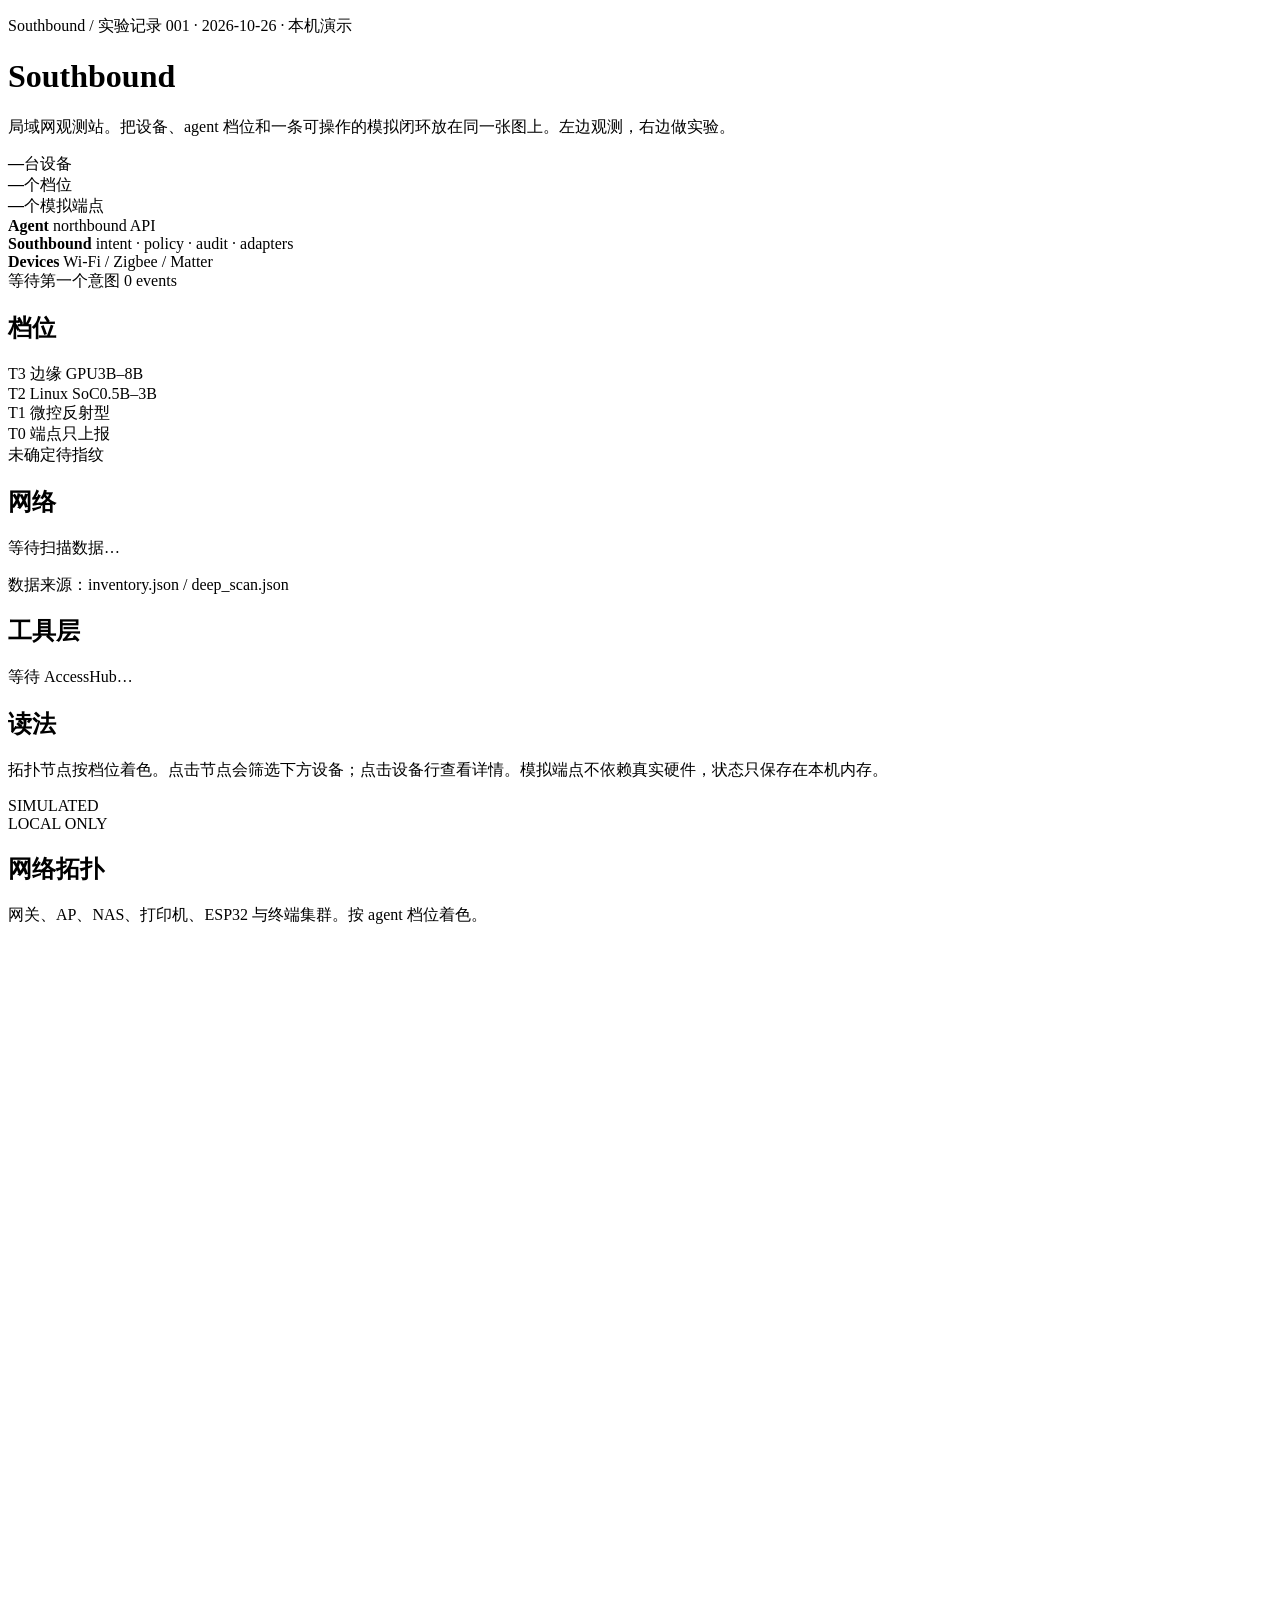
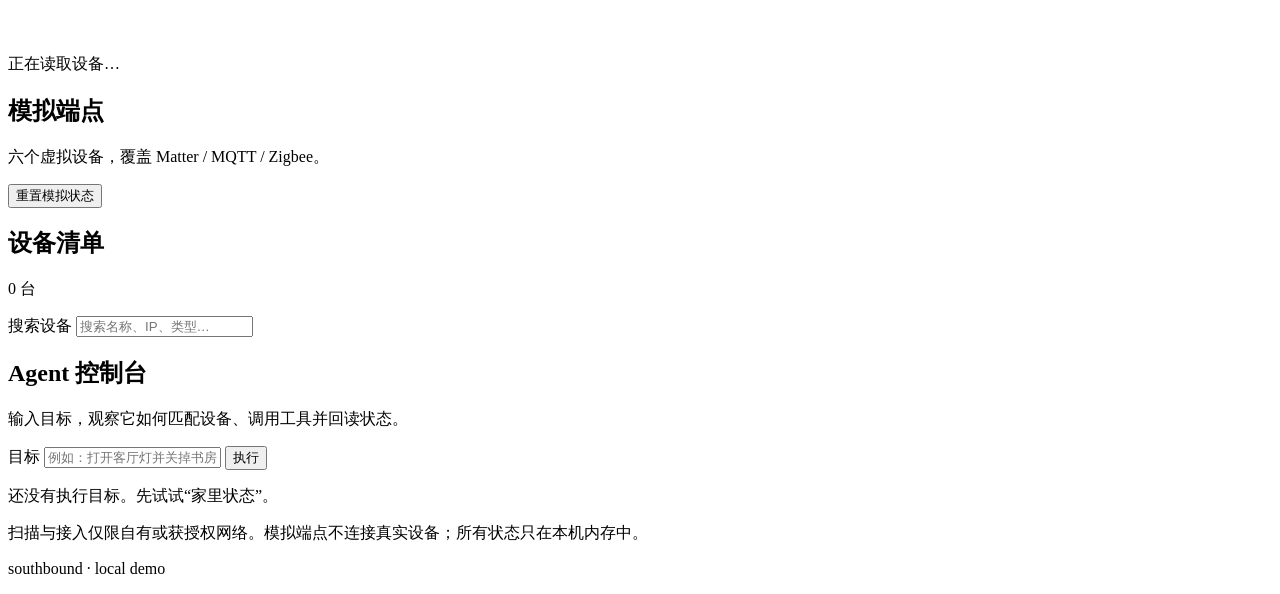
==== southbound/web/index.html @ 0bd482e1 "Add Southbound runtime and live northbound/southbound flow - add SouthboundRuntime + EventBus - add " ====
<!doctype html>
<html lang="zh-CN">
<head>
  <meta charset="utf-8">
  <meta name="viewport" content="width=device-width, initial-scale=1">
  <title>Southbound · 局域网观测站</title>
  <link rel="stylesheet" href="/styles.css">
</head>
<body>
  <div class="page">
    <header class="masthead">
      <div class="masthead__intro">
        <p class="issue">Southbound / 实验记录 001 · 2026-10-26 · 本机演示</p>
        <h1>Southbound</h1>
        <p class="lede">局域网观测站。把设备、agent 档位和一条可操作的模拟闭环放在同一张图上。左边观测，右边做实验。</p>
      </div>
      <div class="masthead__stats" aria-label="概览">
        <div class="stat"><strong id="stat-devices">—</strong><span>台设备</span></div>
        <div class="stat"><strong id="stat-tiers">—</strong><span>个档位</span></div>
        <div class="stat"><strong id="stat-sim">—</strong><span>个模拟端点</span></div>
      </div>
    </header>

    <section class="flowbar" aria-label="Northbound 与 Southbound 实时流">
      <div class="flowbar__node">
        <strong>Agent</strong>
        <span>northbound API</span>
      </div>
      <div class="flowbar__track" data-track="north"><i></i></div>
      <div class="flowbar__node flowbar__node--hub">
        <strong>Southbound</strong>
        <span>intent · policy · audit · adapters</span>
      </div>
      <div class="flowbar__track" data-track="south"><i></i></div>
      <div class="flowbar__node">
        <strong>Devices</strong>
        <span>Wi-Fi / Zigbee / Matter</span>
      </div>
      <div class="flowbar__last">
        <span id="flow-last">等待第一个意图</span>
        <span id="flow-count">0 events</span>
      </div>
    </section>

    <main class="layout">
      <aside class="rail panel" aria-label="图例与网络信息">
        <section class="rail__block">
          <h2>档位</h2>
          <div class="legend">
            <div><span class="swatch t3"></span><span>T3 边缘 GPU</span><span class="legend__note">3B–8B</span></div>
            <div><span class="swatch t2"></span><span>T2 Linux SoC</span><span class="legend__note">0.5B–3B</span></div>
            <div><span class="swatch t1"></span><span>T1 微控</span><span class="legend__note">反射型</span></div>
            <div><span class="swatch t0"></span><span>T0 端点</span><span class="legend__note">只上报</span></div>
            <div><span class="swatch tu"></span><span>未确定</span><span class="legend__note">待指纹</span></div>
          </div>
        </section>
        <section class="rail__block">
          <h2>网络</h2>
          <p id="rail-network" class="mono">等待扫描数据…</p>
          <p id="rail-source" class="small">数据来源：inventory.json / deep_scan.json</p>
        </section>
        <section class="rail__block">
          <h2>工具层</h2>
          <p id="rail-access" class="mono small">等待 AccessHub…</p>
        </section>
        <section class="rail__block">
          <h2>读法</h2>
          <p class="small">拓扑节点按档位着色。点击节点会筛选下方设备；点击设备行查看详情。模拟端点不依赖真实硬件，状态只保存在本机内存。</p>
        </section>
        <section class="rail__block rail__block--stamp">
          <p class="stamp">SIMULATED<br>LOCAL ONLY</p>
        </section>
      </aside>

      <section class="panel topology-panel" aria-labelledby="topology-title">
        <div class="panel__head">
          <h2 id="topology-title">网络拓扑</h2>
          <p>网关、AP、NAS、打印机、ESP32 与终端集群。按 agent 档位着色。</p>
        </div>
        <div class="topology">
          <svg id="topology-svg" viewBox="0 0 1000 560" role="img" aria-label="局域网拓扑示意图">
            <defs>
              <symbol id="icon-router" viewBox="0 0 24 24">
                <rect x="3" y="13" width="18" height="7" rx="1.5"></rect>
                <path d="M7 16.5h.01M10 16.5h.01"></path>
                <path d="M8 13V9M16 13V9M8 9l-2-3M16 9l2-3"></path>
              </symbol>
              <symbol id="icon-nas" viewBox="0 0 24 24">
                <rect x="4" y="4" width="16" height="16" rx="1.5"></rect>
                <path d="M7 8h10M7 12h10M7 16h6"></path>
                <circle cx="16" cy="16" r="1"></circle>
              </symbol>
              <symbol id="icon-printer" viewBox="0 0 24 24">
                <path d="M7 8V4h10v4"></path>
                <rect x="4" y="8" width="16" height="8" rx="1"></rect>
                <path d="M7 16h10v4H7z"></path>
                <path d="M17 11h.01"></path>
              </symbol>
              <symbol id="icon-chip" viewBox="0 0 24 24">
                <rect x="7" y="7" width="10" height="10" rx="1"></rect>
                <path d="M9 3v4M15 3v4M9 17v4M15 17v4M3 9h4M3 15h4M17 9h4M17 15h4"></path>
              </symbol>
              <symbol id="icon-laptop" viewBox="0 0 24 24">
                <rect x="4" y="5" width="16" height="11" rx="1"></rect>
                <path d="M2 19h20l-2-3H4z"></path>
              </symbol>
              <symbol id="icon-phone" viewBox="0 0 24 24">
                <rect x="8" y="3" width="8" height="18" rx="2"></rect>
                <path d="M11 18h2"></path>
              </symbol>
              <symbol id="icon-light" viewBox="0 0 24 24">
                <circle cx="12" cy="12" r="4"></circle>
                <path d="M12 2v2M12 20v2M2 12h2M20 12h2M5 5l1.5 1.5M17.5 17.5L19 19M19 5l-1.5 1.5M6.5 17.5L5 19"></path>
              </symbol>
              <symbol id="icon-plug" viewBox="0 0 24 24">
                <circle cx="12" cy="12" r="6"></circle>
                <path d="M9 9v3M15 9v3M12 18v3"></path>
              </symbol>
              <symbol id="icon-sensor" viewBox="0 0 24 24">
                <path d="M10 4a2 2 0 0 1 4 0v9a4 4 0 1 1-4 0z"></path>
                <path d="M12 8v5"></path>
              </symbol>
              <symbol id="icon-curtain" viewBox="0 0 24 24">
                <path d="M4 3h16v18H4z"></path>
                <path d="M8 3v18M12 3v18M16 3v18"></path>
                <path d="M4 7h16"></path>
              </symbol>
              <symbol id="icon-door" viewBox="0 0 24 24">
                <path d="M5 21V4h14v17"></path>
                <path d="M15 12h.01"></path>
                <path d="M5 21h14"></path>
              </symbol>
              <symbol id="icon-purifier" viewBox="0 0 24 24">
                <rect x="5" y="3" width="14" height="18" rx="2"></rect>
                <circle cx="12" cy="12" r="3"></circle>
                <path d="M9 18h6"></path>
              </symbol>
            </defs>
            <g id="topo-links"></g>
            <g id="topo-rings"></g>
            <g id="topo-nodes"></g>
          </svg>
        </div>
        <div class="topology__caption">
          <span id="topo-caption">正在读取设备…</span>
          <span class="mono" id="topo-time"></span>
        </div>
      </section>

      <section class="panel bench" aria-labelledby="bench-title">
        <div class="panel__head">
          <h2 id="bench-title">模拟端点</h2>
          <p>六个虚拟设备，覆盖 Matter / MQTT / Zigbee。</p>
        </div>
        <div id="sim-devices" class="sim-grid" aria-live="polite"></div>
        <button id="sim-reset" class="text-button" type="button">重置模拟状态</button>
      </section>

      <section class="panel fleet" aria-labelledby="fleet-title">
        <div class="panel__head">
          <h2 id="fleet-title">设备清单</h2>
          <p id="fleet-count">0 台</p>
        </div>
        <div class="fleet__controls">
          <label class="search">
            <span class="visually-hidden">搜索设备</span>
            <input id="fleet-search" type="search" placeholder="搜索名称、IP、类型…" autocomplete="off">
          </label>
          <div id="tier-filters" class="chips" role="group" aria-label="按档位筛选"></div>
        </div>
        <div id="fleet-list" class="fleet__list" role="list"></div>
        <div id="fleet-detail" class="fleet__detail" hidden></div>
      </section>

      <section class="panel agent" aria-labelledby="agent-title">
        <div class="panel__head">
          <h2 id="agent-title">Agent 控制台</h2>
          <p>输入目标，观察它如何匹配设备、调用工具并回读状态。</p>
        </div>
        <form id="agent-form" class="agent__form">
          <label class="visually-hidden" for="agent-input">目标</label>
          <input id="agent-input" type="text" placeholder="例如：打开客厅灯并关掉书房插座" autocomplete="off">
          <button id="agent-run" type="button">执行</button>
        </form>
        <div id="suggestions" class="suggestions" aria-label="示例目标"></div>
        <div id="agent-trace" class="trace" aria-live="polite">
          <p class="trace__empty">还没有执行目标。先试试“家里状态”。</p>
        </div>
      </section>
    </main>

    <footer class="footer">
      <p>扫描与接入仅限自有或获授权网络。模拟端点不连接真实设备；所有状态只在本机内存中。</p>
      <p class="mono">southbound · local demo</p>
    </footer>
  </div>
  <script src="/app.js"></script>
</body>
</html>
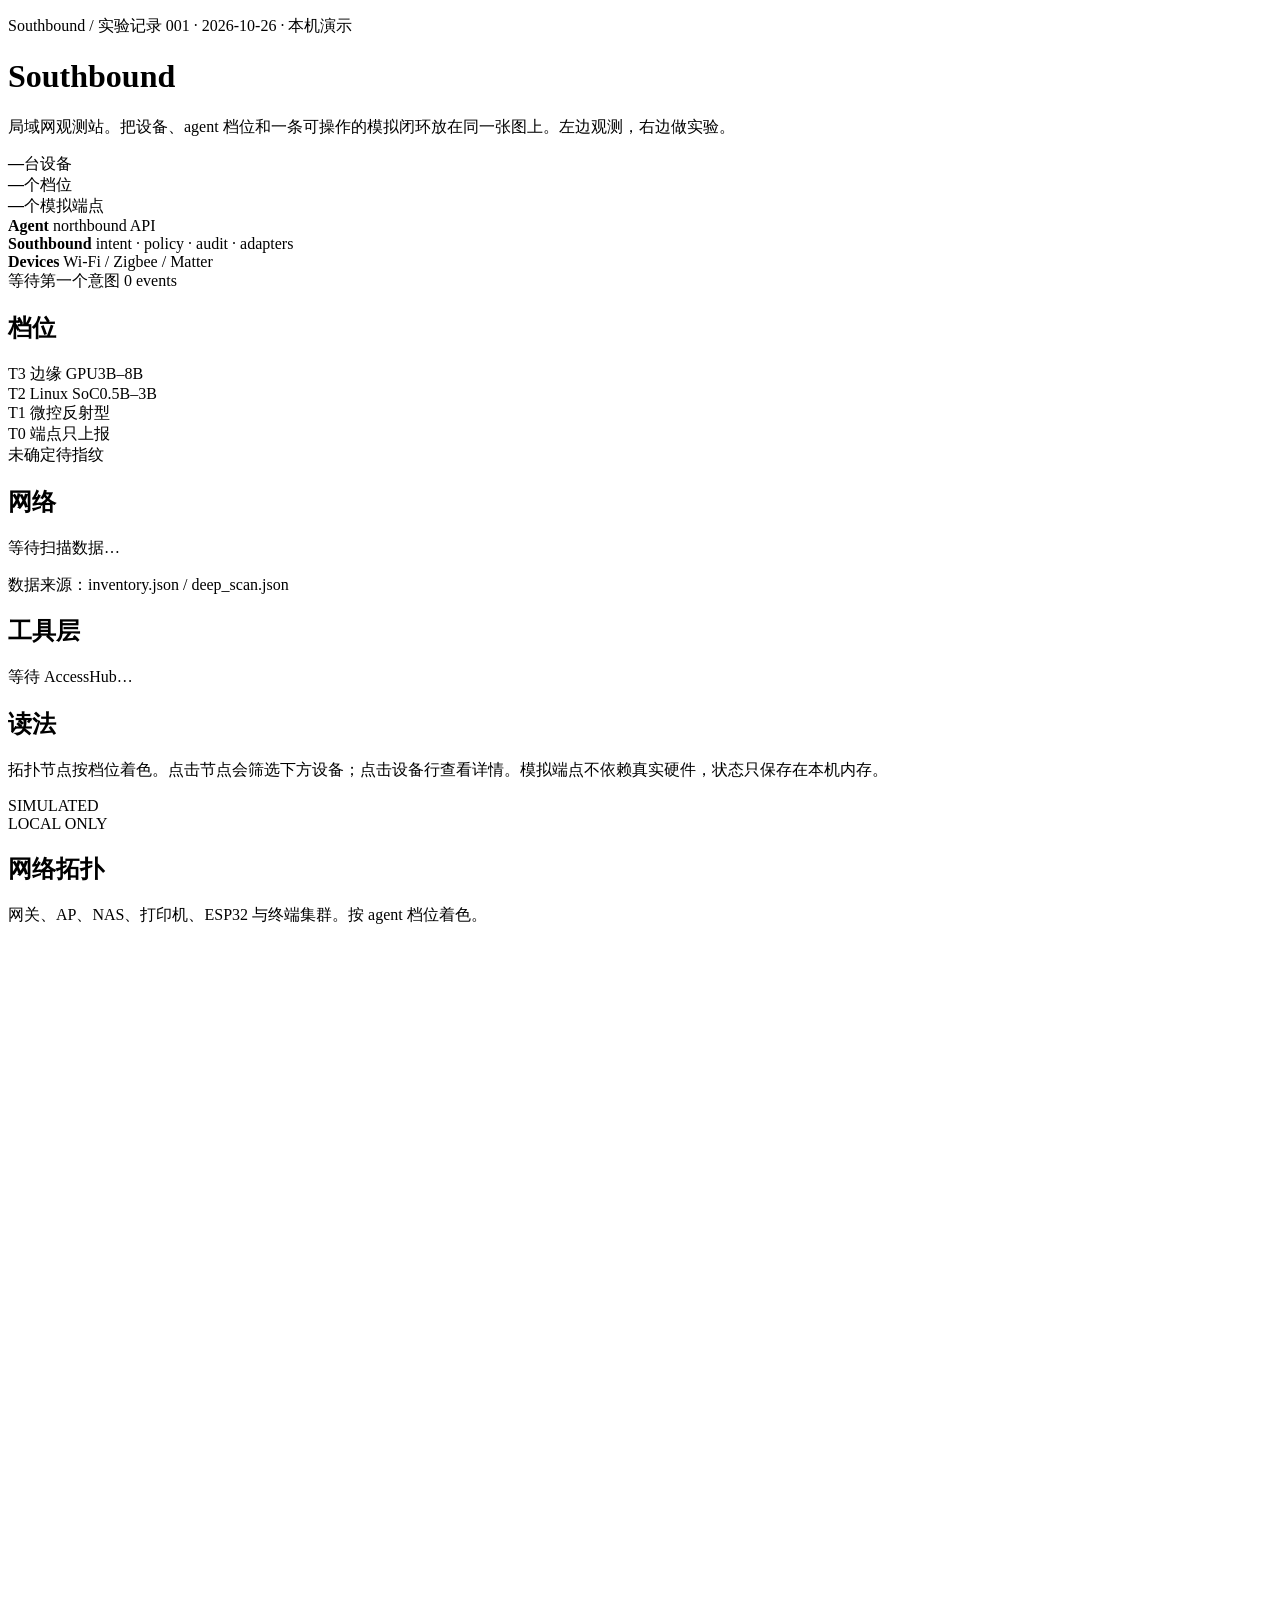
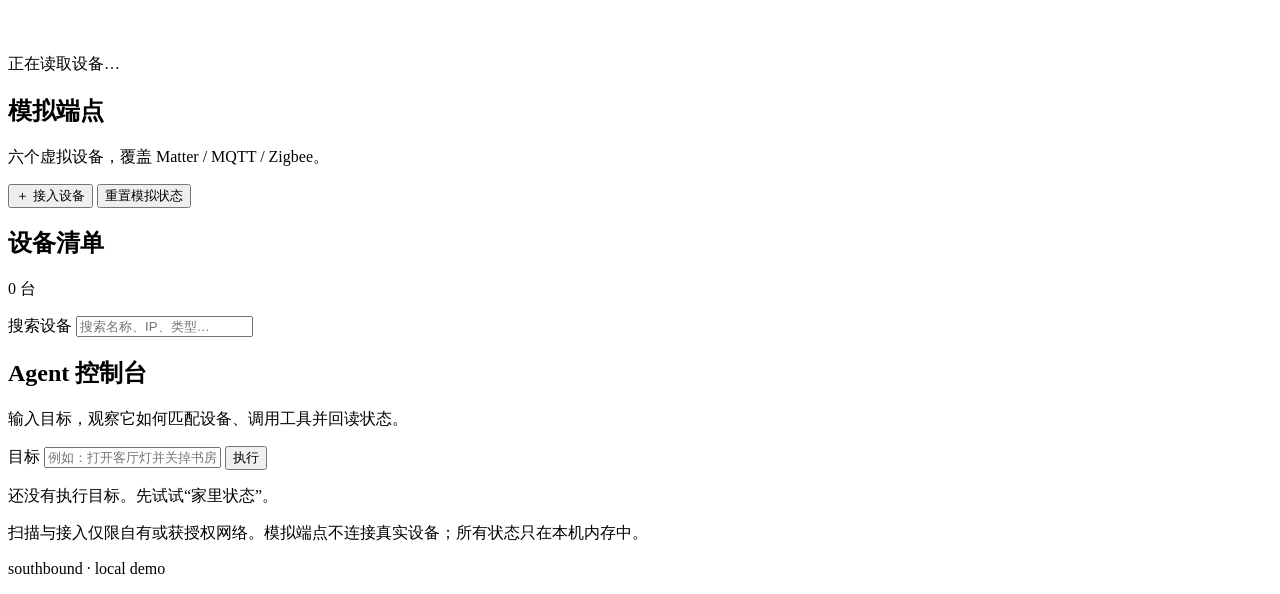
==== commit 36254681: "Add controlled onboarding and commissioning - add runtime commission/decommission with policy and au" ====
--- a/southbound/web/index.html
+++ b/southbound/web/index.html
@@ -153,7 +153,10 @@
           <p>六个虚拟设备，覆盖 Matter / MQTT / Zigbee。</p>
         </div>
         <div id="sim-devices" class="sim-grid" aria-live="polite"></div>
-        <button id="sim-reset" class="text-button" type="button">重置模拟状态</button>
+        <div class="bench__actions">
+          <button id="onboard-open" class="text-button" type="button">＋ 接入设备</button>
+          <button id="sim-reset" class="text-button" type="button">重置模拟状态</button>
+        </div>
       </section>
 
       <section class="panel fleet" aria-labelledby="fleet-title">
@@ -189,6 +192,85 @@
       </section>
     </main>
 
+    <dialog id="onboard-dialog" class="onboard">
+      <form id="onboard-form">
+        <div class="onboard__head">
+          <h2>接入新设备</h2>
+          <button type="button" id="onboard-close" class="text-button">关闭</button>
+        </div>
+        <p class="small">受控 onboarding：确认后才会创建 DeviceBinding、绑定 adapter、写入审计，并把能力加入 Tool Catalog。</p>
+        <div class="onboard__grid">
+          <label>Adapter
+            <select id="onboard-adapter" name="adapter">
+              <option value="sim">sim（虚拟设备）</option>
+              <option value="home_assistant">home_assistant</option>
+              <option value="zigbee2mqtt">zigbee2mqtt</option>
+              <option value="mqtt">mqtt</option>
+            </select>
+          </label>
+          <label>Device ID
+            <input name="device_id" placeholder="留空自动生成">
+          </label>
+          <label>名称
+            <input name="name" value="演示传感器">
+          </label>
+          <label>类型
+            <select name="kind">
+              <option value="sensor">sensor</option>
+              <option value="light">light</option>
+              <option value="plug">plug</option>
+              <option value="cover">cover</option>
+              <option value="binary_sensor">binary_sensor</option>
+              <option value="purifier">purifier</option>
+              <option value="thermostat">thermostat</option>
+              <option value="lock">lock</option>
+            </select>
+          </label>
+          <label>房间
+            <input name="room" value="客厅">
+          </label>
+          <label>协议
+            <input name="protocol" value="Virtual">
+          </label>
+          <label>Tier
+            <select name="tier">
+              <option value="T0">T0</option>
+              <option value="T1" selected>T1</option>
+              <option value="T2">T2</option>
+              <option value="T3">T3</option>
+            </select>
+          </label>
+          <label>Capabilities
+            <input name="capabilities" value="read" placeholder="read,turn_on,set_brightness">
+          </label>
+          <label data-field="entity_id">HA entity id
+            <input name="entity_id" placeholder="light.living_room">
+          </label>
+          <label data-field="friendly_name">Z2M friendly name
+            <input name="friendly_name" placeholder="living_plug">
+          </label>
+          <label data-field="command_topic">MQTT command topic
+            <input name="command_topic" placeholder="demo/set">
+          </label>
+          <label data-field="state_topic">MQTT state topic
+            <input name="state_topic" placeholder="demo/state">
+          </label>
+          <label class="onboard__wide" data-field="state">Sim state JSON
+            <textarea name="state" rows="2">{"temperature":22.5,"humidity":45,"battery":90}</textarea>
+          </label>
+        </div>
+        <label class="onboard__check">
+          <input type="checkbox" name="confirm" checked>
+          我确认接入这台设备，并允许 Southbound 在策略范围内控制它
+        </label>
+        <p id="onboard-error" class="onboard__error" hidden></p>
+        <div class="onboard__actions">
+          <button type="button" id="onboard-cancel" class="text-button">取消</button>
+          <button type="submit" class="onboard__submit">确认接入</button>
+        </div>
+      </form>
+    </dialog>
+
     <footer class="footer">
       <p>扫描与接入仅限自有或获授权网络。模拟端点不连接真实设备；所有状态只在本机内存中。</p>
       <p class="mono">southbound · local demo</p>
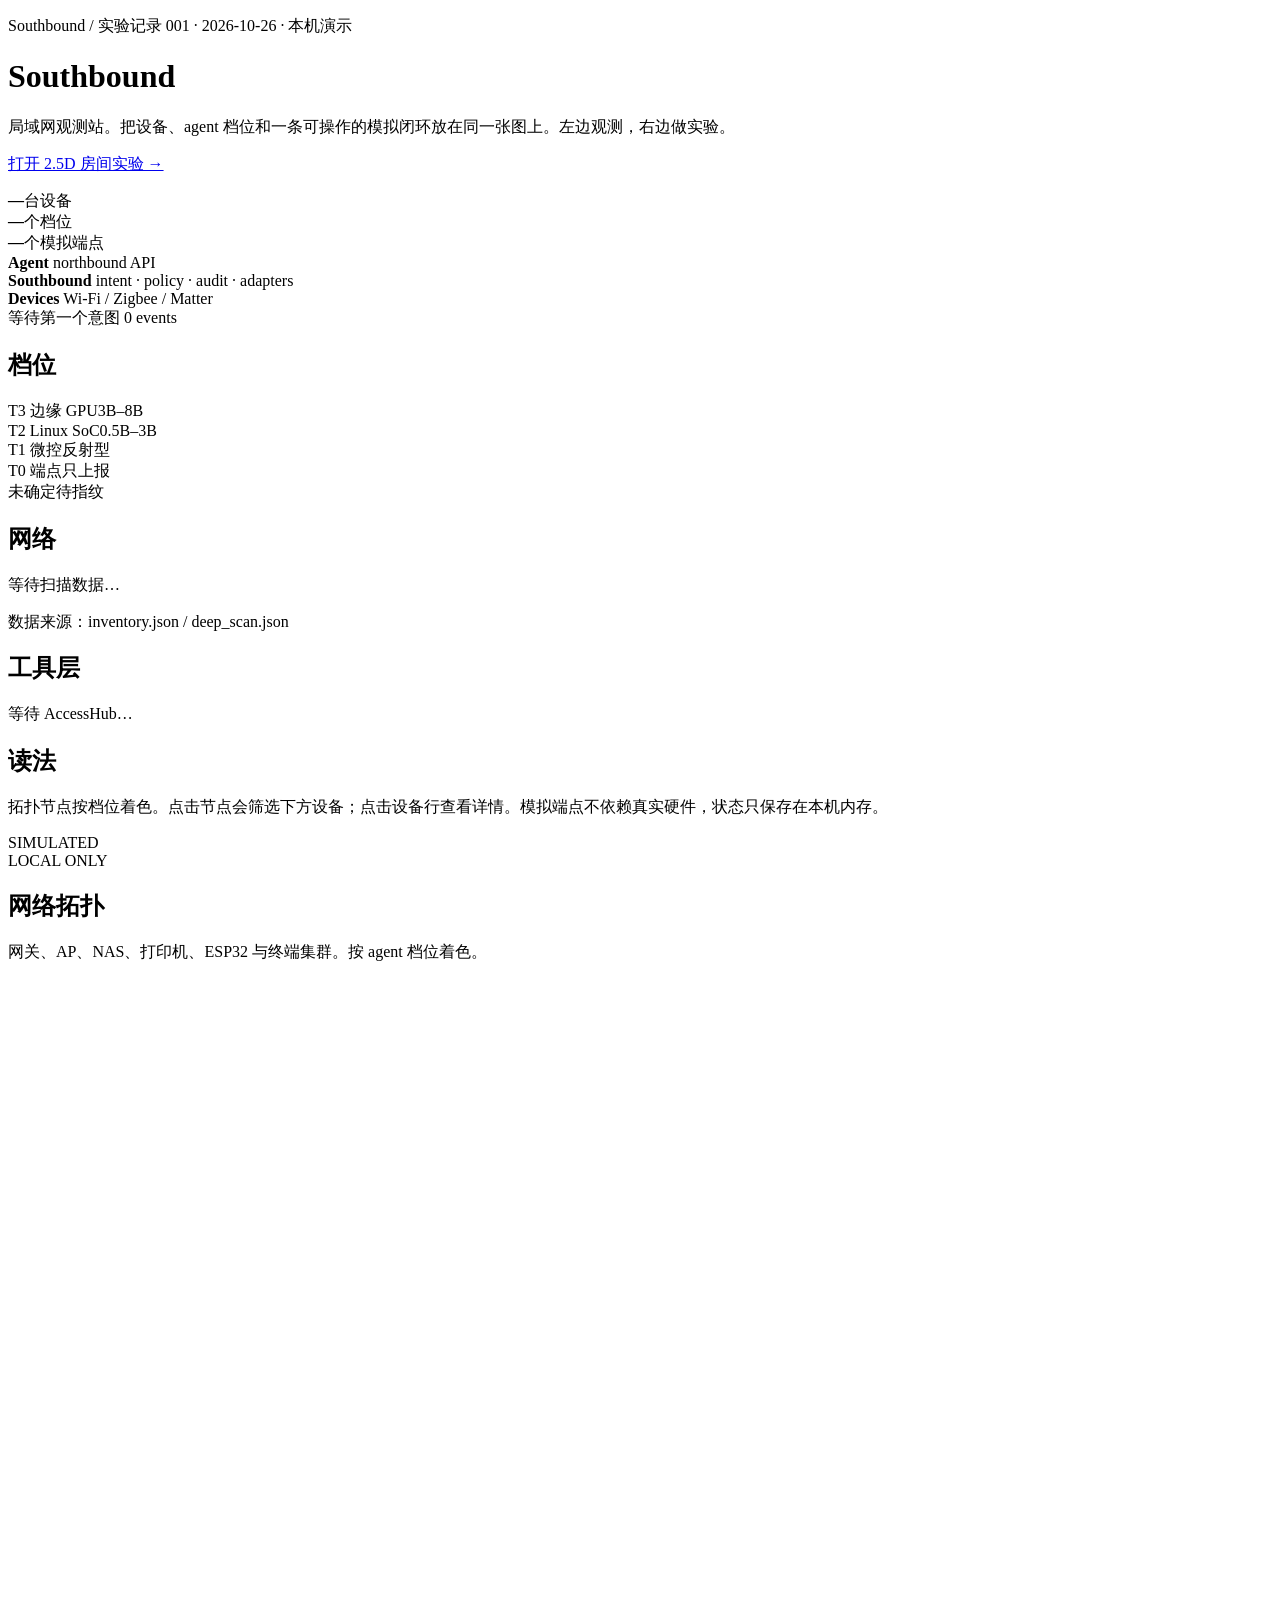
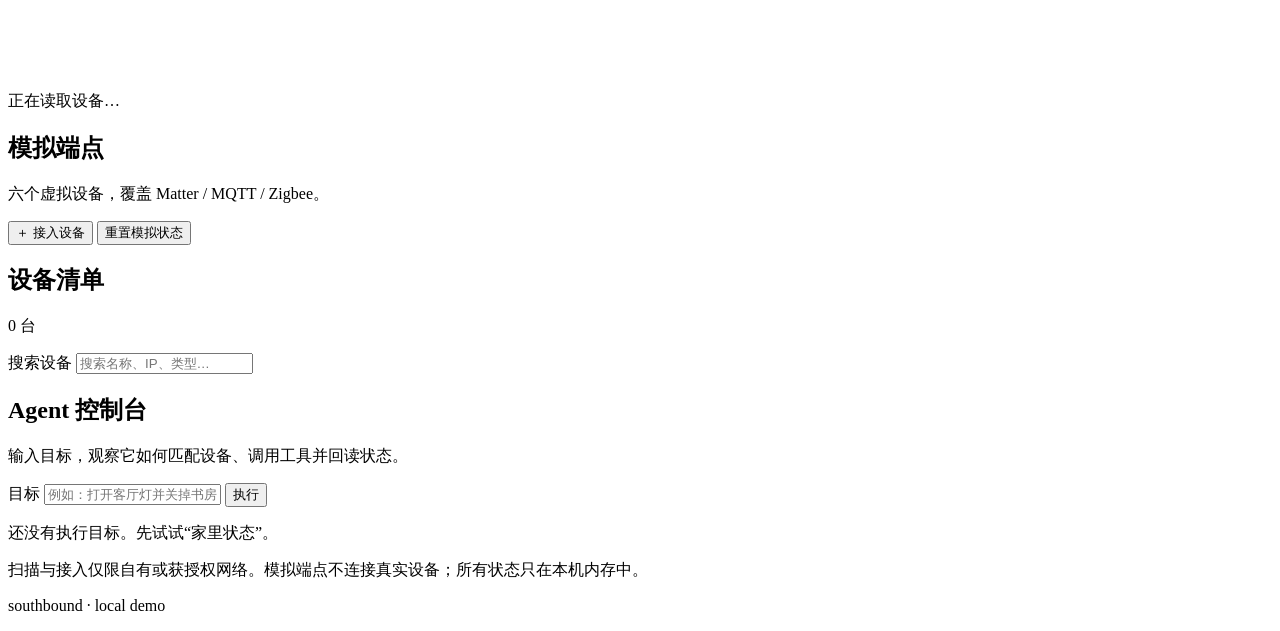
==== commit 7ca8a8b1: "Add 2.5D room demo with presence automation - Add SceneController presence zones, low-risk reflex ru" ====
--- a/southbound/web/index.html
+++ b/southbound/web/index.html
@@ -13,6 +13,7 @@
         <p class="issue">Southbound / 实验记录 001 · 2026-10-26 · 本机演示</p>
         <h1>Southbound</h1>
         <p class="lede">局域网观测站。把设备、agent 档位和一条可操作的模拟闭环放在同一张图上。左边观测，右边做实验。</p>
+        <p class="scene-cue"><a href="/scene">打开 2.5D 房间实验 →</a></p>
       </div>
       <div class="masthead__stats" aria-label="概览">
         <div class="stat"><strong id="stat-devices">—</strong><span>台设备</span></div>
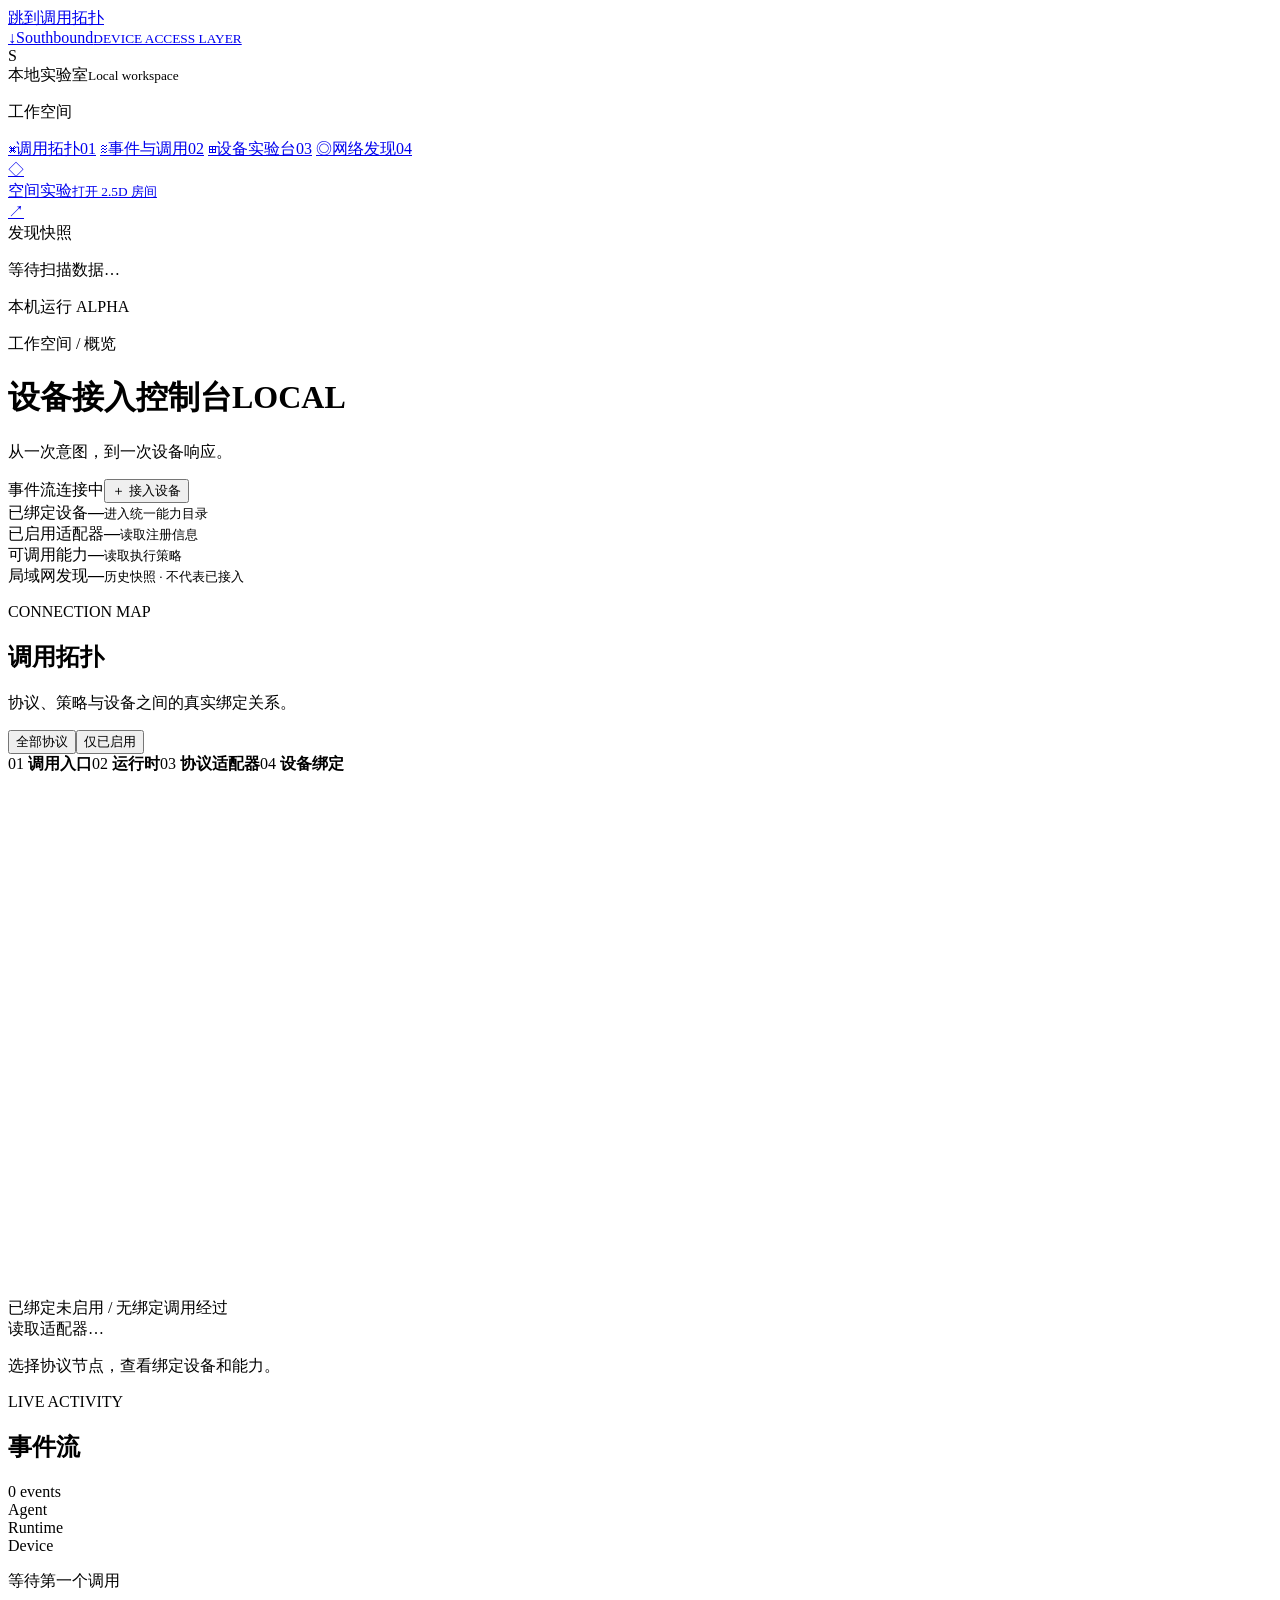
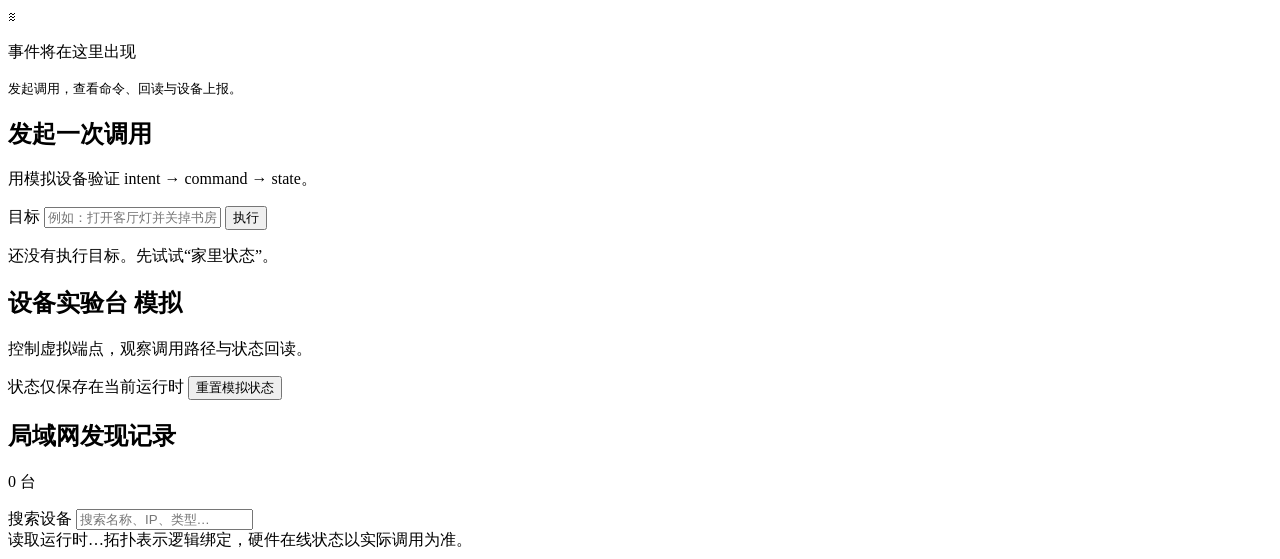
==== commit e6dcbb31: "Add shared runtime service and remote MCP/CLI mode Add RemoteRuntime over the local runtime HTTP API" ====
--- a/southbound/web/index.html
+++ b/southbound/web/index.html
@@ -3,166 +3,88 @@
 <head>
   <meta charset="utf-8">
   <meta name="viewport" content="width=device-width, initial-scale=1">
-  <title>Southbound · 局域网观测站</title>
+  <meta name="color-scheme" content="light">
+  <title>Southbound · 设备接入控制台</title>
   <link rel="stylesheet" href="/styles.css">
 </head>
 <body>
+  <a class="skip-link" href="#topology">跳到调用拓扑</a>
+  <aside class="sidebar" aria-label="主导航">
+    <a class="brand" href="/" aria-label="Southbound 首页"><span class="brand__mark">↓</span><span>Southbound<small>DEVICE ACCESS LAYER</small></span></a>
+    <div class="workspace"><span class="workspace__icon">S</span><div>本地实验室<small>Local workspace</small></div><span class="local-dot"></span></div>
+    <p class="nav-label">工作空间</p>
+    <nav class="nav">
+      <a href="#topology" class="is-active"><span>⌘</span>调用拓扑<span class="nav-index">01</span></a>
+      <a href="#activity"><span>≋</span>事件与调用<span class="nav-index">02</span></a>
+      <a href="#controls"><span>⊞</span>设备实验台<span class="nav-index">03</span></a>
+      <a href="#fleet"><span>◎</span>网络发现<span class="nav-index">04</span></a>
+    </nav>
+    <div class="sidebar__bottom">
+      <a class="scene-link" href="/scene"><span>◇</span><div>空间实验<small>打开 2.5D 房间</small></div><span>↗</span></a>
+      <div class="network-note"><span class="nav-label">发现快照</span><p id="rail-network" class="mono">等待扫描数据…</p><p id="rail-source" class="small"></p></div>
+      <div class="sidebar__footer"><span class="local-dot"></span> 本机运行 <span class="mono">ALPHA</span></div>
+    </div>
+  </aside>
   <div class="page">
     <header class="masthead">
-      <div class="masthead__intro">
-        <p class="issue">Southbound / 实验记录 001 · 2026-10-26 · 本机演示</p>
-        <h1>Southbound</h1>
-        <p class="lede">局域网观测站。把设备、agent 档位和一条可操作的模拟闭环放在同一张图上。左边观测，右边做实验。</p>
-        <p class="scene-cue"><a href="/scene">打开 2.5D 房间实验 →</a></p>
-      </div>
-      <div class="masthead__stats" aria-label="概览">
-        <div class="stat"><strong id="stat-devices">—</strong><span>台设备</span></div>
-        <div class="stat"><strong id="stat-tiers">—</strong><span>个档位</span></div>
-        <div class="stat"><strong id="stat-sim">—</strong><span>个模拟端点</span></div>
-      </div>
+      <div><p class="breadcrumb">工作空间 <span>/</span> 概览</p><h1>设备接入控制台<span class="badge">LOCAL</span></h1><p class="lede">从一次意图，到一次设备响应。</p></div>
+      <div class="header-actions"><span id="stream-status" class="stream-status">事件流连接中</span><button id="onboard-open" class="primary-button" type="button">＋ 接入设备</button></div>
     </header>
-
-    <section class="flowbar" aria-label="Northbound 与 Southbound 实时流">
-      <div class="flowbar__node">
-        <strong>Agent</strong>
-        <span>northbound API</span>
-      </div>
-      <div class="flowbar__track" data-track="north"><i></i></div>
-      <div class="flowbar__node flowbar__node--hub">
-        <strong>Southbound</strong>
-        <span>intent · policy · audit · adapters</span>
-      </div>
-      <div class="flowbar__track" data-track="south"><i></i></div>
-      <div class="flowbar__node">
-        <strong>Devices</strong>
-        <span>Wi-Fi / Zigbee / Matter</span>
-      </div>
-      <div class="flowbar__last">
-        <span id="flow-last">等待第一个意图</span>
-        <span id="flow-count">0 events</span>
-      </div>
+    <section class="metrics" aria-label="运行时概览">
+      <div class="metric"><span>已绑定设备</span><strong id="stat-sim">—</strong><small>进入统一能力目录</small></div>
+      <div class="metric"><span>已启用适配器</span><strong id="stat-tiers">—</strong><small id="adapter-summary">读取注册信息</small></div>
+      <div class="metric"><span>可调用能力</span><strong id="stat-capabilities">—</strong><small id="policy-summary">读取执行策略</small></div>
+      <div class="metric"><span>局域网发现</span><strong id="stat-devices">—</strong><small>历史快照 · 不代表已接入</small></div>
     </section>
-
     <main class="layout">
-      <aside class="rail panel" aria-label="图例与网络信息">
-        <section class="rail__block">
-          <h2>档位</h2>
-          <div class="legend">
-            <div><span class="swatch t3"></span><span>T3 边缘 GPU</span><span class="legend__note">3B–8B</span></div>
-            <div><span class="swatch t2"></span><span>T2 Linux SoC</span><span class="legend__note">0.5B–3B</span></div>
-            <div><span class="swatch t1"></span><span>T1 微控</span><span class="legend__note">反射型</span></div>
-            <div><span class="swatch t0"></span><span>T0 端点</span><span class="legend__note">只上报</span></div>
-            <div><span class="swatch tu"></span><span>未确定</span><span class="legend__note">待指纹</span></div>
-          </div>
-        </section>
-        <section class="rail__block">
-          <h2>网络</h2>
-          <p id="rail-network" class="mono">等待扫描数据…</p>
-          <p id="rail-source" class="small">数据来源：inventory.json / deep_scan.json</p>
-        </section>
-        <section class="rail__block">
-          <h2>工具层</h2>
-          <p id="rail-access" class="mono small">等待 AccessHub…</p>
-        </section>
-        <section class="rail__block">
-          <h2>读法</h2>
-          <p class="small">拓扑节点按档位着色。点击节点会筛选下方设备；点击设备行查看详情。模拟端点不依赖真实硬件，状态只保存在本机内存。</p>
-        </section>
-        <section class="rail__block rail__block--stamp">
-          <p class="stamp">SIMULATED<br>LOCAL ONLY</p>
-        </section>
-      </aside>
-
-      <section class="panel topology-panel" aria-labelledby="topology-title">
-        <div class="panel__head">
-          <h2 id="topology-title">网络拓扑</h2>
-          <p>网关、AP、NAS、打印机、ESP32 与终端集群。按 agent 档位着色。</p>
-        </div>
-        <div class="topology">
-          <svg id="topology-svg" viewBox="0 0 1000 560" role="img" aria-label="局域网拓扑示意图">
-            <defs>
-              <symbol id="icon-router" viewBox="0 0 24 24">
-                <rect x="3" y="13" width="18" height="7" rx="1.5"></rect>
-                <path d="M7 16.5h.01M10 16.5h.01"></path>
-                <path d="M8 13V9M16 13V9M8 9l-2-3M16 9l2-3"></path>
-              </symbol>
-              <symbol id="icon-nas" viewBox="0 0 24 24">
-                <rect x="4" y="4" width="16" height="16" rx="1.5"></rect>
-                <path d="M7 8h10M7 12h10M7 16h6"></path>
-                <circle cx="16" cy="16" r="1"></circle>
-              </symbol>
-              <symbol id="icon-printer" viewBox="0 0 24 24">
-                <path d="M7 8V4h10v4"></path>
-                <rect x="4" y="8" width="16" height="8" rx="1"></rect>
-                <path d="M7 16h10v4H7z"></path>
-                <path d="M17 11h.01"></path>
-              </symbol>
-              <symbol id="icon-chip" viewBox="0 0 24 24">
-                <rect x="7" y="7" width="10" height="10" rx="1"></rect>
-                <path d="M9 3v4M15 3v4M9 17v4M15 17v4M3 9h4M3 15h4M17 9h4M17 15h4"></path>
-              </symbol>
-              <symbol id="icon-laptop" viewBox="0 0 24 24">
-                <rect x="4" y="5" width="16" height="11" rx="1"></rect>
-                <path d="M2 19h20l-2-3H4z"></path>
-              </symbol>
-              <symbol id="icon-phone" viewBox="0 0 24 24">
-                <rect x="8" y="3" width="8" height="18" rx="2"></rect>
-                <path d="M11 18h2"></path>
-              </symbol>
-              <symbol id="icon-light" viewBox="0 0 24 24">
-                <circle cx="12" cy="12" r="4"></circle>
-                <path d="M12 2v2M12 20v2M2 12h2M20 12h2M5 5l1.5 1.5M17.5 17.5L19 19M19 5l-1.5 1.5M6.5 17.5L5 19"></path>
-              </symbol>
-              <symbol id="icon-plug" viewBox="0 0 24 24">
-                <circle cx="12" cy="12" r="6"></circle>
-                <path d="M9 9v3M15 9v3M12 18v3"></path>
-              </symbol>
-              <symbol id="icon-sensor" viewBox="0 0 24 24">
-                <path d="M10 4a2 2 0 0 1 4 0v9a4 4 0 1 1-4 0z"></path>
-                <path d="M12 8v5"></path>
-              </symbol>
-              <symbol id="icon-curtain" viewBox="0 0 24 24">
-                <path d="M4 3h16v18H4z"></path>
-                <path d="M8 3v18M12 3v18M16 3v18"></path>
-                <path d="M4 7h16"></path>
-              </symbol>
-              <symbol id="icon-door" viewBox="0 0 24 24">
-                <path d="M5 21V4h14v17"></path>
-                <path d="M15 12h.01"></path>
-                <path d="M5 21h14"></path>
-              </symbol>
-              <symbol id="icon-purifier" viewBox="0 0 24 24">
-                <rect x="5" y="3" width="14" height="18" rx="2"></rect>
-                <circle cx="12" cy="12" r="3"></circle>
-                <path d="M9 18h6"></path>
-              </symbol>
-            </defs>
-            <g id="topo-links"></g>
-            <g id="topo-rings"></g>
-            <g id="topo-nodes"></g>
+      <section class="panel topology-panel" id="topology" aria-labelledby="topology-title">
+        <div class="panel__head"><div><p class="eyebrow">CONNECTION MAP</p><h2 id="topology-title">调用拓扑</h2><p>协议、策略与设备之间的真实绑定关系。</p></div><div class="segmented" id="topology-scope" role="group" aria-label="显示的适配器"><button type="button" data-scope="all" aria-pressed="true">全部协议</button><button type="button" data-scope="enabled" aria-pressed="false">仅已启用</button></div></div>
+        <div class="topology-stages" aria-hidden="true"><span>01 <b>调用入口</b></span><span>02 <b>运行时</b></span><span>03 <b>协议适配器</b></span><span>04 <b>设备绑定</b></span></div>
+        <div class="topology" tabindex="0" aria-label="逻辑调用拓扑，可横向滚动查看">
+          <svg id="topology-svg" viewBox="0 0 1120 460" role="group" aria-label="Agent 经策略与协议适配器调用设备的逻辑拓扑">
+            <defs><marker id="arrow" viewBox="0 0 10 10" refX="8" refY="5" markerWidth="5" markerHeight="5" orient="auto-start-reverse"><path d="M 0 0 L 10 5 L 0 10 z" fill="context-stroke"/></marker></defs>
+            <g id="topo-links"></g><g id="topo-rings"></g><g id="topo-nodes"></g>
           </svg>
         </div>
-        <div class="topology__caption">
-          <span id="topo-caption">正在读取设备…</span>
-          <span class="mono" id="topo-time"></span>
+        <div class="topology__caption"><div class="graph-legend"><span><i class="legend-line"></i>已绑定</span><span><i class="legend-line is-dashed"></i>未启用 / 无绑定</span><span><i class="legend-dot"></i>调用经过</span></div><span id="topo-caption">读取适配器…</span><span id="topo-time" hidden></span></div>
+        <div id="route-detail" class="route-detail" aria-live="polite"><p class="small">选择协议节点，查看绑定设备和能力。</p></div>
+      </section>
+      <section class="panel activity" id="activity" aria-labelledby="activity-title">
+        <div class="panel__head"><div><p class="eyebrow">LIVE ACTIVITY</p><h2 id="activity-title">事件流</h2></div><span id="flow-count" class="badge">0 events</span></div>
+        <div class="flowbar"><div class="flowbar__node">Agent</div><div class="flowbar__track" data-track="north"><i></i></div><div class="flowbar__node flowbar__node--hub">Runtime</div><div class="flowbar__track" data-track="south"><i></i></div><div class="flowbar__node">Device</div></div>
+        <p id="flow-last" class="last-event">等待第一个调用</p>
+        <div id="event-list" class="event-list" aria-label="最近事件"><div class="empty-state"><span>≋</span><p>事件将在这里出现</p><small>发起调用，查看命令、回读与设备上报。</small></div></div>
+      </section>
+      <section class="panel agent" aria-labelledby="agent-title">
+        <div class="panel__head">
+          <h2 id="agent-title">发起一次调用</h2>
+          <p>用模拟设备验证 intent → command → state。</p>
+        </div>
+        <form id="agent-form" class="agent__form">
+          <label class="visually-hidden" for="agent-input">目标</label>
+          <input id="agent-input" type="text" placeholder="例如：打开客厅灯并关掉书房插座" autocomplete="off">
+          <button id="agent-run" type="button">执行</button>
+        </form>
+        <div id="suggestions" class="suggestions" aria-label="示例目标"></div>
+        <div id="agent-trace" class="trace" aria-live="polite">
+          <p class="trace__empty">还没有执行目标。先试试“家里状态”。</p>
         </div>
       </section>
-
-      <section class="panel bench" aria-labelledby="bench-title">
+      <section class="panel bench" id="controls" aria-labelledby="bench-title">
         <div class="panel__head">
-          <h2 id="bench-title">模拟端点</h2>
-          <p>六个虚拟设备，覆盖 Matter / MQTT / Zigbee。</p>
+          <h2 id="bench-title">设备实验台 <span class="badge badge--amber">模拟</span></h2>
+          <p>控制虚拟端点，观察调用路径与状态回读。</p>
         </div>
         <div id="sim-devices" class="sim-grid" aria-live="polite"></div>
         <div class="bench__actions">
-          <button id="onboard-open" class="text-button" type="button">＋ 接入设备</button>
+          <span class="small">状态仅保存在当前运行时</span>
           <button id="sim-reset" class="text-button" type="button">重置模拟状态</button>
         </div>
       </section>
 
-      <section class="panel fleet" aria-labelledby="fleet-title">
+      <section class="panel fleet" id="fleet" aria-labelledby="fleet-title">
         <div class="panel__head">
-          <h2 id="fleet-title">设备清单</h2>
+          <h2 id="fleet-title">局域网发现记录</h2>
           <p id="fleet-count">0 台</p>
         </div>
         <div class="fleet__controls">
@@ -176,23 +98,9 @@
         <div id="fleet-detail" class="fleet__detail" hidden></div>
       </section>
 
-      <section class="panel agent" aria-labelledby="agent-title">
-        <div class="panel__head">
-          <h2 id="agent-title">Agent 控制台</h2>
-          <p>输入目标，观察它如何匹配设备、调用工具并回读状态。</p>
-        </div>
-        <form id="agent-form" class="agent__form">
-          <label class="visually-hidden" for="agent-input">目标</label>
-          <input id="agent-input" type="text" placeholder="例如：打开客厅灯并关掉书房插座" autocomplete="off">
-          <button id="agent-run" type="button">执行</button>
-        </form>
-        <div id="suggestions" class="suggestions" aria-label="示例目标"></div>
-        <div id="agent-trace" class="trace" aria-live="polite">
-          <p class="trace__empty">还没有执行目标。先试试“家里状态”。</p>
-        </div>
-      </section>
+
     </main>
-
+    <footer class="footer"><span id="rail-access">读取运行时…</span><span>拓扑表示逻辑绑定，硬件在线状态以实际调用为准。</span></footer>
     <dialog id="onboard-dialog" class="onboard">
       <form id="onboard-form">
         <div class="onboard__head">
@@ -203,10 +111,6 @@
         <div class="onboard__grid">
           <label>Adapter
             <select id="onboard-adapter" name="adapter">
-              <option value="sim">sim（虚拟设备）</option>
-              <option value="home_assistant">home_assistant</option>
-              <option value="zigbee2mqtt">zigbee2mqtt</option>
-              <option value="mqtt">mqtt</option>
             </select>
           </label>
           <label>Device ID
@@ -259,6 +163,9 @@
           <label class="onboard__wide" data-field="state">Sim state JSON
             <textarea name="state" rows="2">{"temperature":22.5,"humidity":45,"battery":90}</textarea>
           </label>
+          <label class="onboard__wide" data-field="connection">连接参数 JSON
+            <textarea name="connection" rows="3" placeholder='BLE: {"address":"设备地址","read_char":"完整 UUID"}；NFC: {"path":"usb"}'></textarea>
+          </label>
         </div>
         <label class="onboard__check">
           <input type="checkbox" name="confirm" checked>
@@ -272,11 +179,8 @@
       </form>
     </dialog>
 
-    <footer class="footer">
-      <p>扫描与接入仅限自有或获授权网络。模拟端点不连接真实设备；所有状态只在本机内存中。</p>
-      <p class="mono">southbound · local demo</p>
-    </footer>
   </div>
+  <div id="toast" class="toast" role="status" hidden></div>
   <script src="/app.js"></script>
 </body>
 </html>
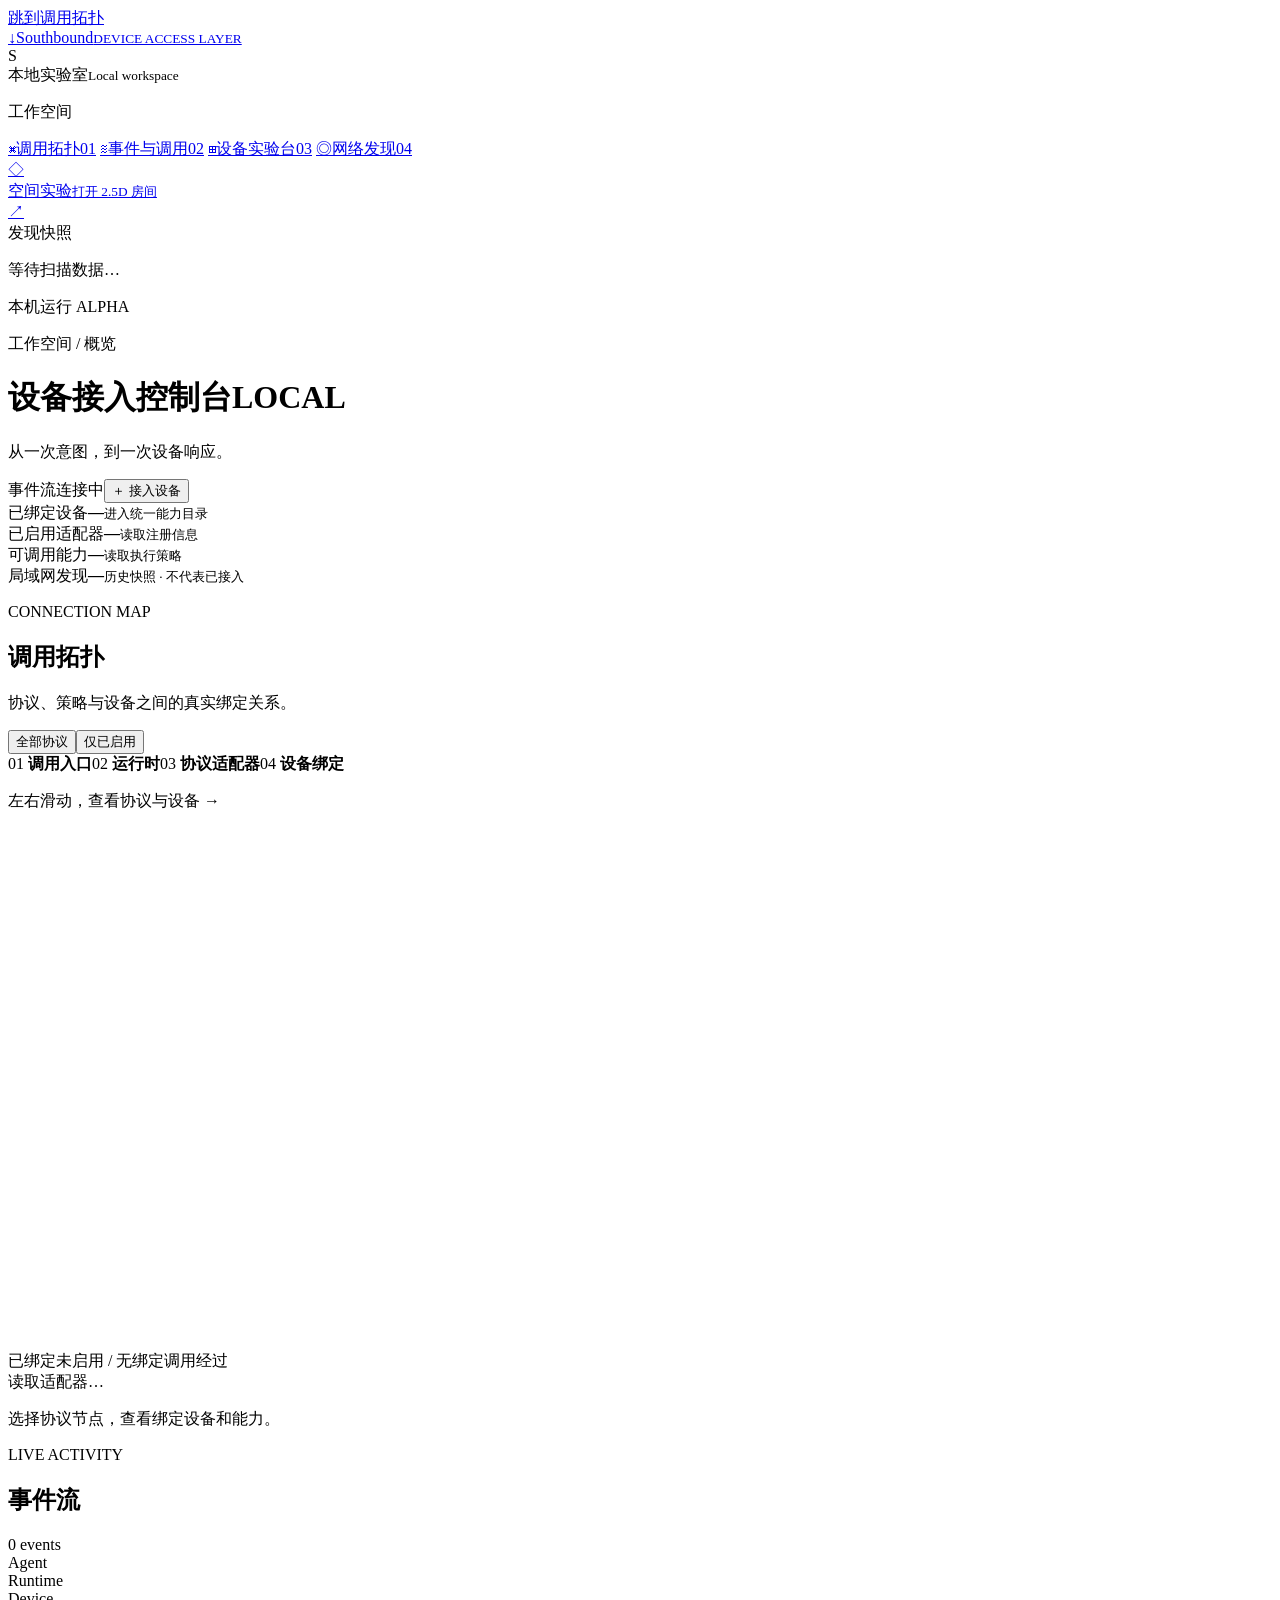
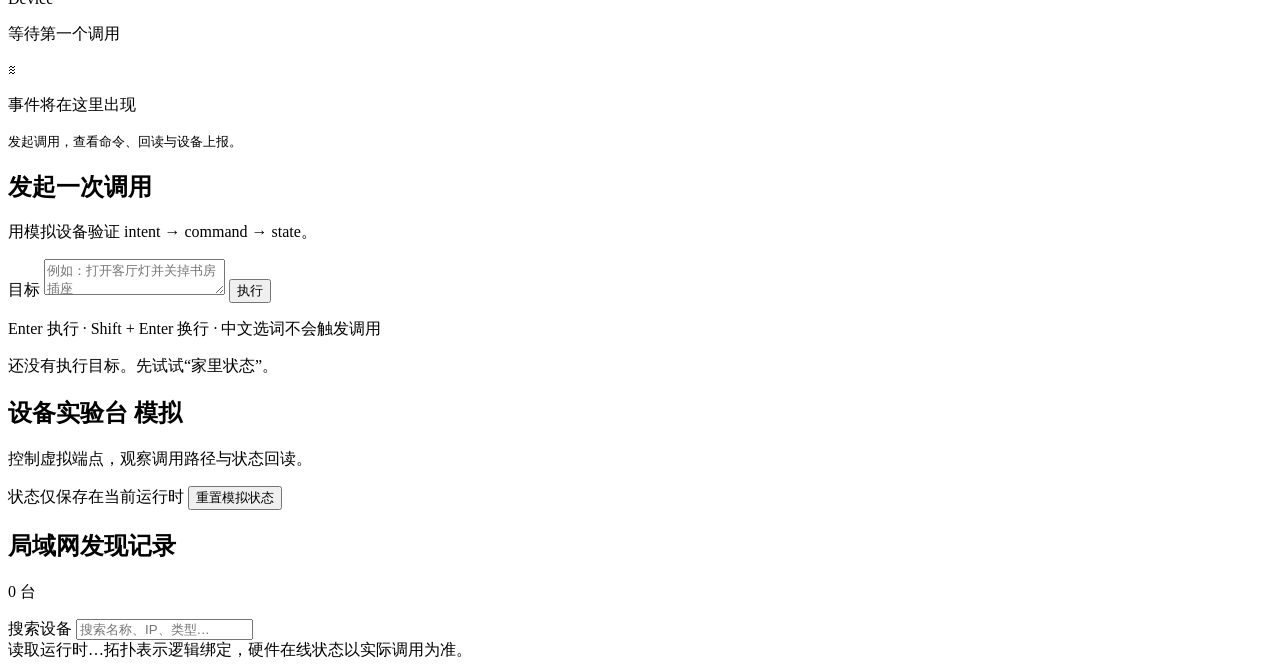
==== commit 5ab9f2fd: "Refresh dashboard topology and runtime console Rebuild the dashboard around adapter bindings and run" ====
--- a/southbound/web/index.html
+++ b/southbound/web/index.html
@@ -40,6 +40,7 @@
       <section class="panel topology-panel" id="topology" aria-labelledby="topology-title">
         <div class="panel__head"><div><p class="eyebrow">CONNECTION MAP</p><h2 id="topology-title">调用拓扑</h2><p>协议、策略与设备之间的真实绑定关系。</p></div><div class="segmented" id="topology-scope" role="group" aria-label="显示的适配器"><button type="button" data-scope="all" aria-pressed="true">全部协议</button><button type="button" data-scope="enabled" aria-pressed="false">仅已启用</button></div></div>
         <div class="topology-stages" aria-hidden="true"><span>01 <b>调用入口</b></span><span>02 <b>运行时</b></span><span>03 <b>协议适配器</b></span><span>04 <b>设备绑定</b></span></div>
+        <p class="topology-scroll-hint">左右滑动，查看协议与设备 →</p>
         <div class="topology" tabindex="0" aria-label="逻辑调用拓扑，可横向滚动查看">
           <svg id="topology-svg" viewBox="0 0 1120 460" role="group" aria-label="Agent 经策略与协议适配器调用设备的逻辑拓扑">
             <defs><marker id="arrow" viewBox="0 0 10 10" refX="8" refY="5" markerWidth="5" markerHeight="5" orient="auto-start-reverse"><path d="M 0 0 L 10 5 L 0 10 z" fill="context-stroke"/></marker></defs>
@@ -62,9 +63,10 @@
         </div>
         <form id="agent-form" class="agent__form">
           <label class="visually-hidden" for="agent-input">目标</label>
-          <input id="agent-input" type="text" placeholder="例如：打开客厅灯并关掉书房插座" autocomplete="off">
+          <textarea id="agent-input" rows="2" placeholder="例如：打开客厅灯并关掉书房插座" aria-describedby="composer-hint"></textarea>
           <button id="agent-run" type="button">执行</button>
         </form>
+        <p id="composer-hint" class="composer-hint">Enter 执行 · Shift + Enter 换行 · 中文选词不会触发调用</p>
         <div id="suggestions" class="suggestions" aria-label="示例目标"></div>
         <div id="agent-trace" class="trace" aria-live="polite">
           <p class="trace__empty">还没有执行目标。先试试“家里状态”。</p>
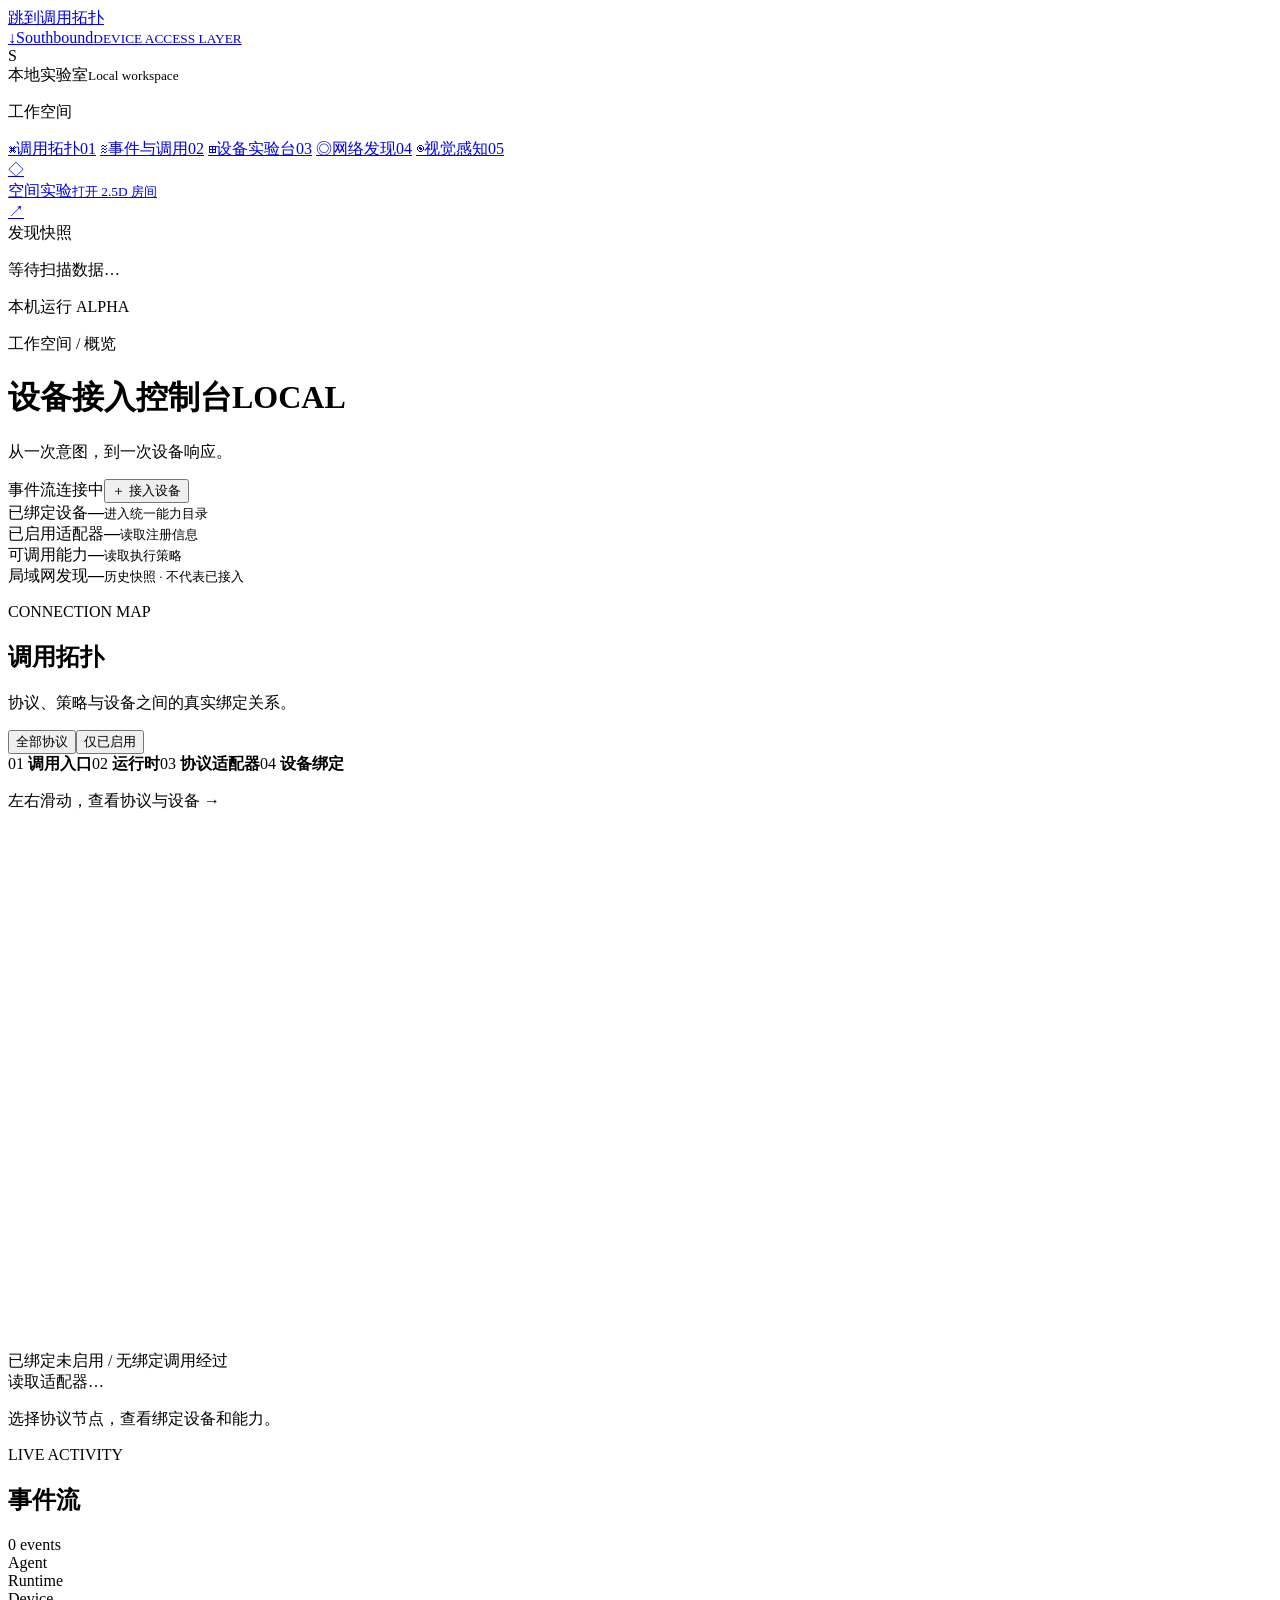
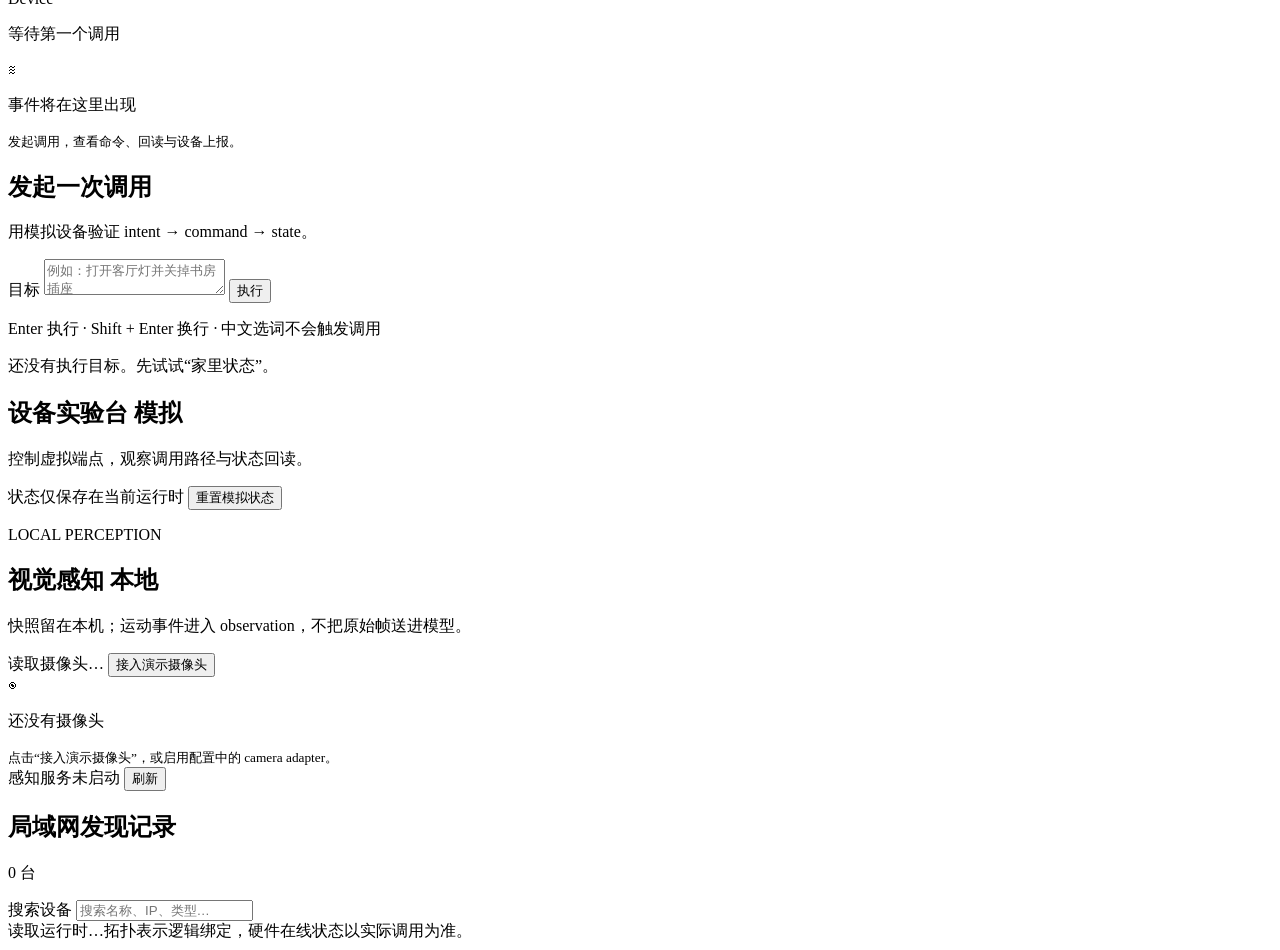
==== commit a86e581b: "Add camera adapter and vision perception MVP - add synthetic/file/USB/RTSP camera sources and local " ====
--- a/southbound/web/index.html
+++ b/southbound/web/index.html
@@ -18,6 +18,7 @@
       <a href="#activity"><span>≋</span>事件与调用<span class="nav-index">02</span></a>
       <a href="#controls"><span>⊞</span>设备实验台<span class="nav-index">03</span></a>
       <a href="#fleet"><span>◎</span>网络发现<span class="nav-index">04</span></a>
+      <a href="#vision"><span>◉</span>视觉感知<span class="nav-index">05</span></a>
     </nav>
     <div class="sidebar__bottom">
       <a class="scene-link" href="/scene"><span>◇</span><div>空间实验<small>打开 2.5D 房间</small></div><span>↗</span></a>
@@ -84,6 +85,27 @@
         </div>
       </section>
 
+      <section class="panel vision" id="vision" aria-labelledby="vision-title">
+        <div class="panel__head">
+          <div>
+            <p class="eyebrow">LOCAL PERCEPTION</p>
+            <h2 id="vision-title">视觉感知 <span class="badge badge--amber">本地</span></h2>
+            <p>快照留在本机；运动事件进入 observation，不把原始帧送进模型。</p>
+          </div>
+          <div class="vision__actions">
+            <span id="vision-state" class="small">读取摄像头…</span>
+            <button id="vision-demo" class="text-button" type="button">接入演示摄像头</button>
+          </div>
+        </div>
+        <div id="vision-grid" class="vision-grid" aria-live="polite">
+          <div class="empty-state"><span>◉</span><p>还没有摄像头</p><small>点击“接入演示摄像头”，或启用配置中的 camera adapter。</small></div>
+        </div>
+        <div class="vision__foot">
+          <span id="vision-summary" class="small">感知服务未启动</span>
+          <button id="vision-refresh" class="text-button" type="button">刷新</button>
+        </div>
+      </section>
+
       <section class="panel fleet" id="fleet" aria-labelledby="fleet-title">
         <div class="panel__head">
           <h2 id="fleet-title">局域网发现记录</h2>
@@ -162,6 +184,23 @@
           <label data-field="state_topic">MQTT state topic
             <input name="state_topic" placeholder="demo/state">
           </label>
+          <label data-field="source">Camera source
+            <select name="source">
+              <option value="synthetic">synthetic</option>
+              <option value="file">file</option>
+              <option value="usb">usb</option>
+              <option value="rtsp">rtsp</option>
+            </select>
+          </label>
+          <label data-field="path">Camera file path
+            <input name="path" placeholder="/path/to/frame.jpg">
+          </label>
+          <label data-field="url_env">RTSP URL env
+            <input name="url_env" placeholder="CAMERA_RTSP_URL">
+          </label>
+          <label data-field="index">USB index
+            <input name="index" type="number" min="0" value="0">
+          </label>
           <label class="onboard__wide" data-field="state">Sim state JSON
             <textarea name="state" rows="2">{"temperature":22.5,"humidity":45,"battery":90}</textarea>
           </label>
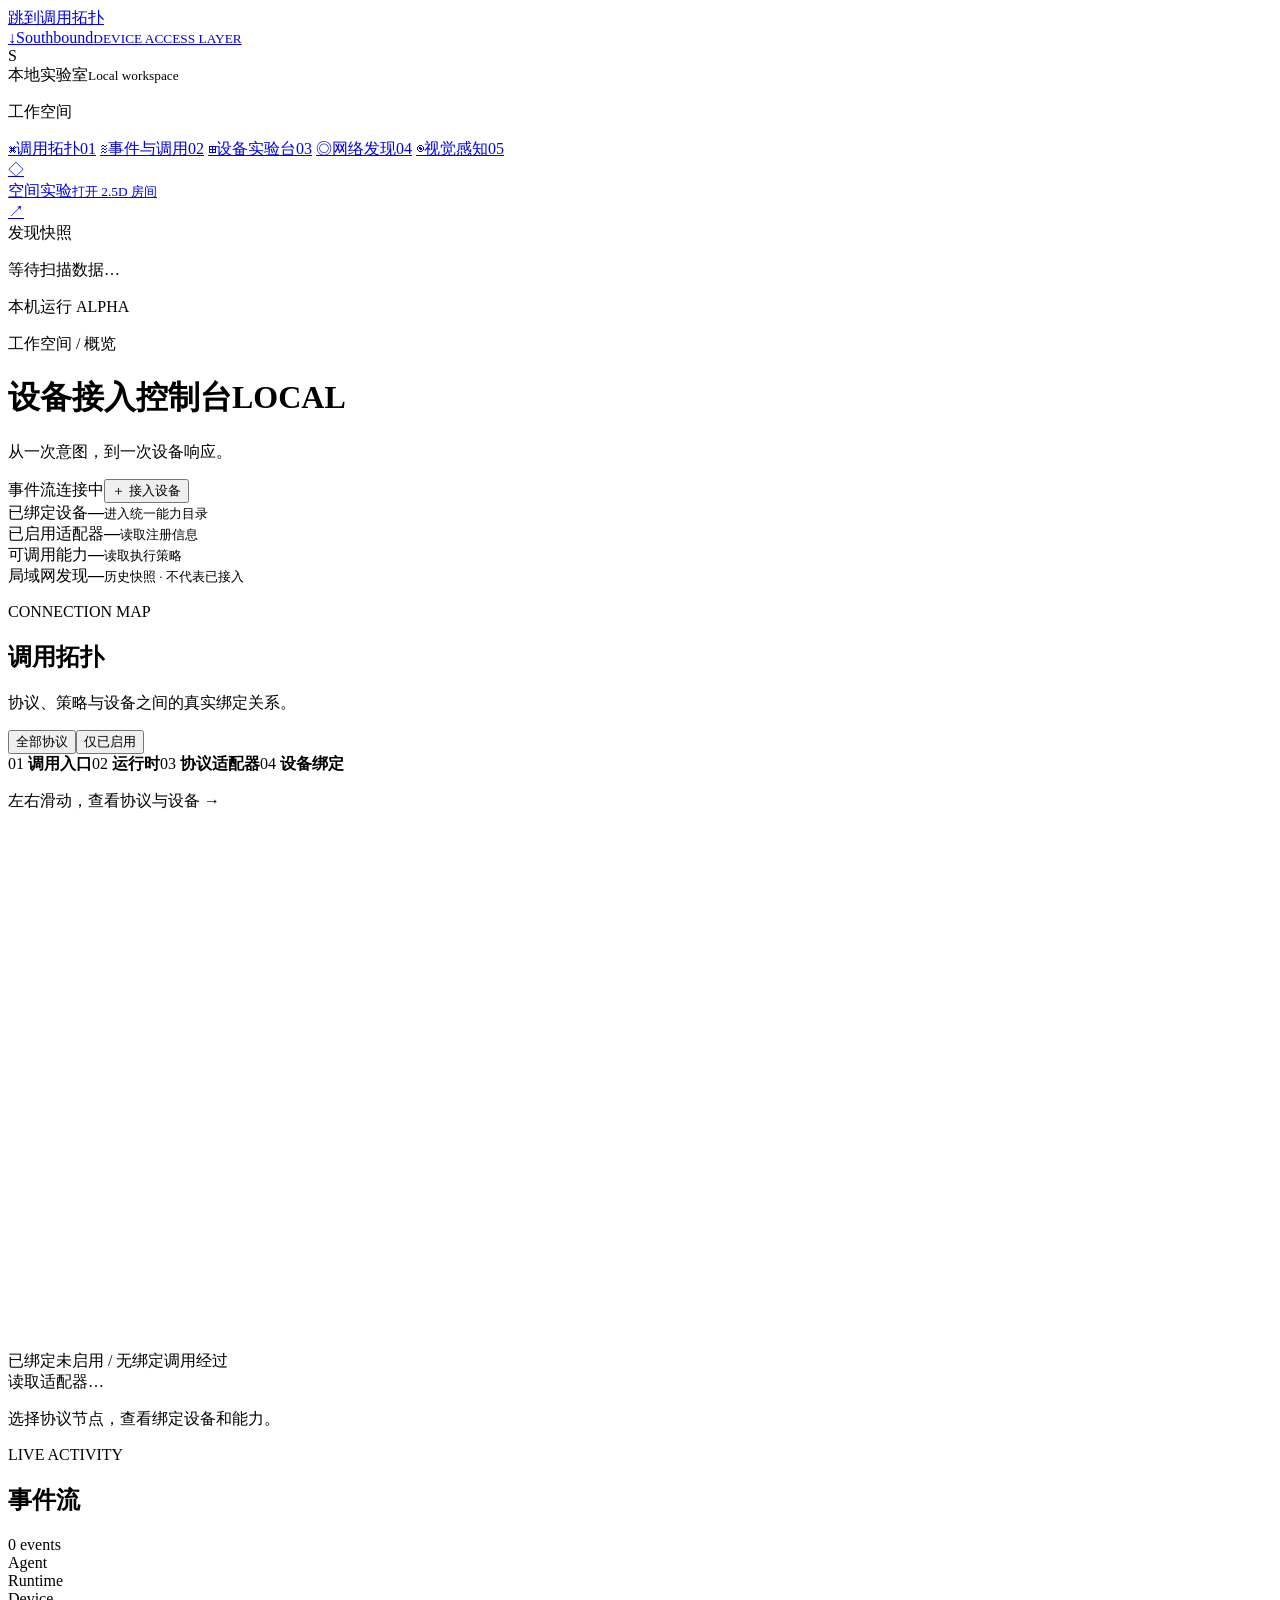
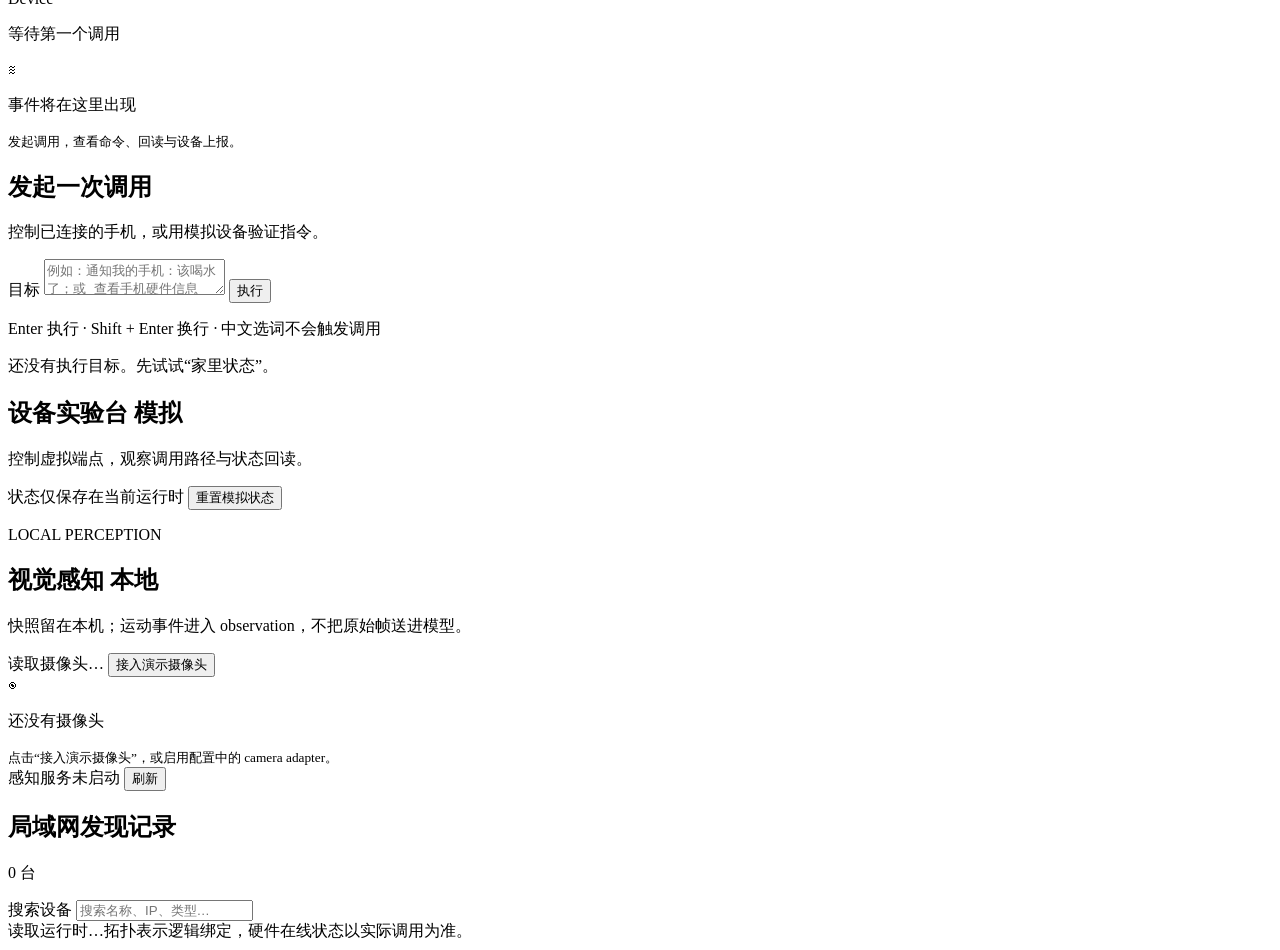
==== commit af738326: "Add generic terminal protocol and Android execution client" ====
--- a/southbound/web/index.html
+++ b/southbound/web/index.html
@@ -60,11 +60,11 @@
       <section class="panel agent" aria-labelledby="agent-title">
         <div class="panel__head">
           <h2 id="agent-title">发起一次调用</h2>
-          <p>用模拟设备验证 intent → command → state。</p>
+          <p>控制已连接的手机，或用模拟设备验证指令。</p>
         </div>
         <form id="agent-form" class="agent__form">
           <label class="visually-hidden" for="agent-input">目标</label>
-          <textarea id="agent-input" rows="2" placeholder="例如：打开客厅灯并关掉书房插座" aria-describedby="composer-hint"></textarea>
+          <textarea id="agent-input" rows="2" placeholder="例如：通知我的手机：该喝水了；或 查看手机硬件信息" aria-describedby="composer-hint"></textarea>
           <button id="agent-run" type="button">执行</button>
         </form>
         <p id="composer-hint" class="composer-hint">Enter 执行 · Shift + Enter 换行 · 中文选词不会触发调用</p>
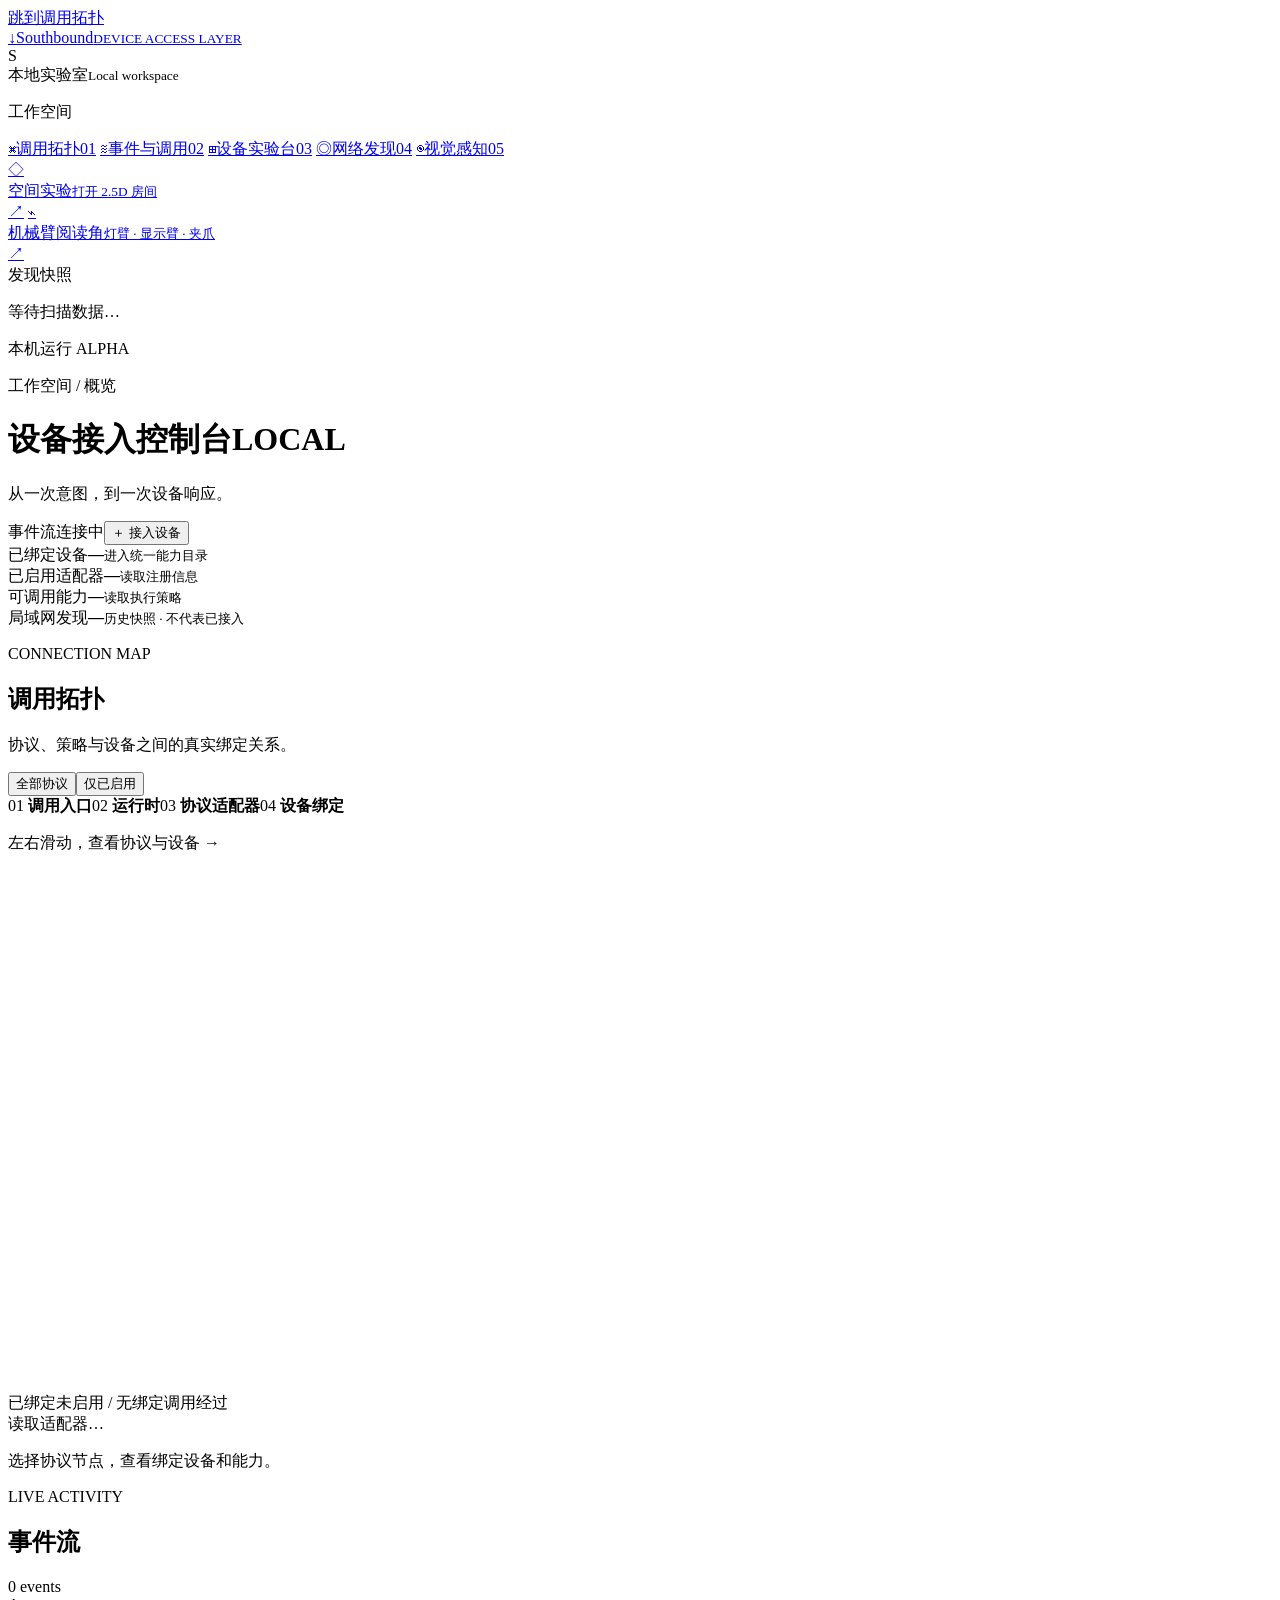
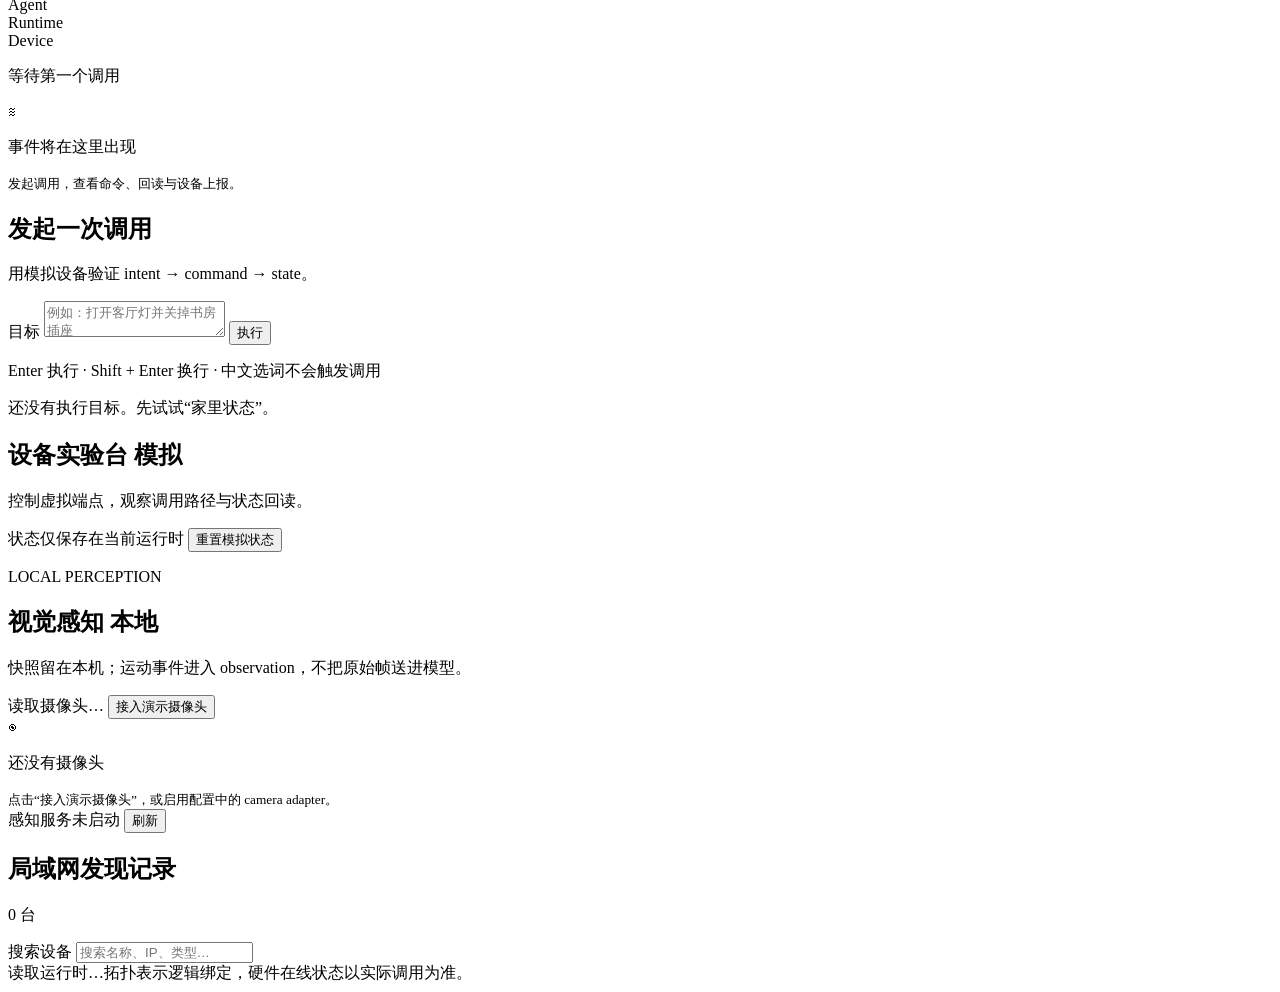
==== commit 9f89ab04: "Add simulated robot arm reading corner Add three simulated arms (lamp, display, gripper) with Access" ====
--- a/southbound/web/index.html
+++ b/southbound/web/index.html
@@ -22,6 +22,7 @@
     </nav>
     <div class="sidebar__bottom">
       <a class="scene-link" href="/scene"><span>◇</span><div>空间实验<small>打开 2.5D 房间</small></div><span>↗</span></a>
+      <a class="scene-link" href="/robot"><span>⌁</span><div>机械臂阅读角<small>灯臂 · 显示臂 · 夹爪</small></div><span>↗</span></a>
       <div class="network-note"><span class="nav-label">发现快照</span><p id="rail-network" class="mono">等待扫描数据…</p><p id="rail-source" class="small"></p></div>
       <div class="sidebar__footer"><span class="local-dot"></span> 本机运行 <span class="mono">ALPHA</span></div>
     </div>
@@ -60,11 +61,11 @@
       <section class="panel agent" aria-labelledby="agent-title">
         <div class="panel__head">
           <h2 id="agent-title">发起一次调用</h2>
-          <p>控制已连接的手机，或用模拟设备验证指令。</p>
+          <p>用模拟设备验证 intent → command → state。</p>
         </div>
         <form id="agent-form" class="agent__form">
           <label class="visually-hidden" for="agent-input">目标</label>
-          <textarea id="agent-input" rows="2" placeholder="例如：通知我的手机：该喝水了；或 查看手机硬件信息" aria-describedby="composer-hint"></textarea>
+          <textarea id="agent-input" rows="2" placeholder="例如：打开客厅灯并关掉书房插座" aria-describedby="composer-hint"></textarea>
           <button id="agent-run" type="button">执行</button>
         </form>
         <p id="composer-hint" class="composer-hint">Enter 执行 · Shift + Enter 换行 · 中文选词不会触发调用</p>
